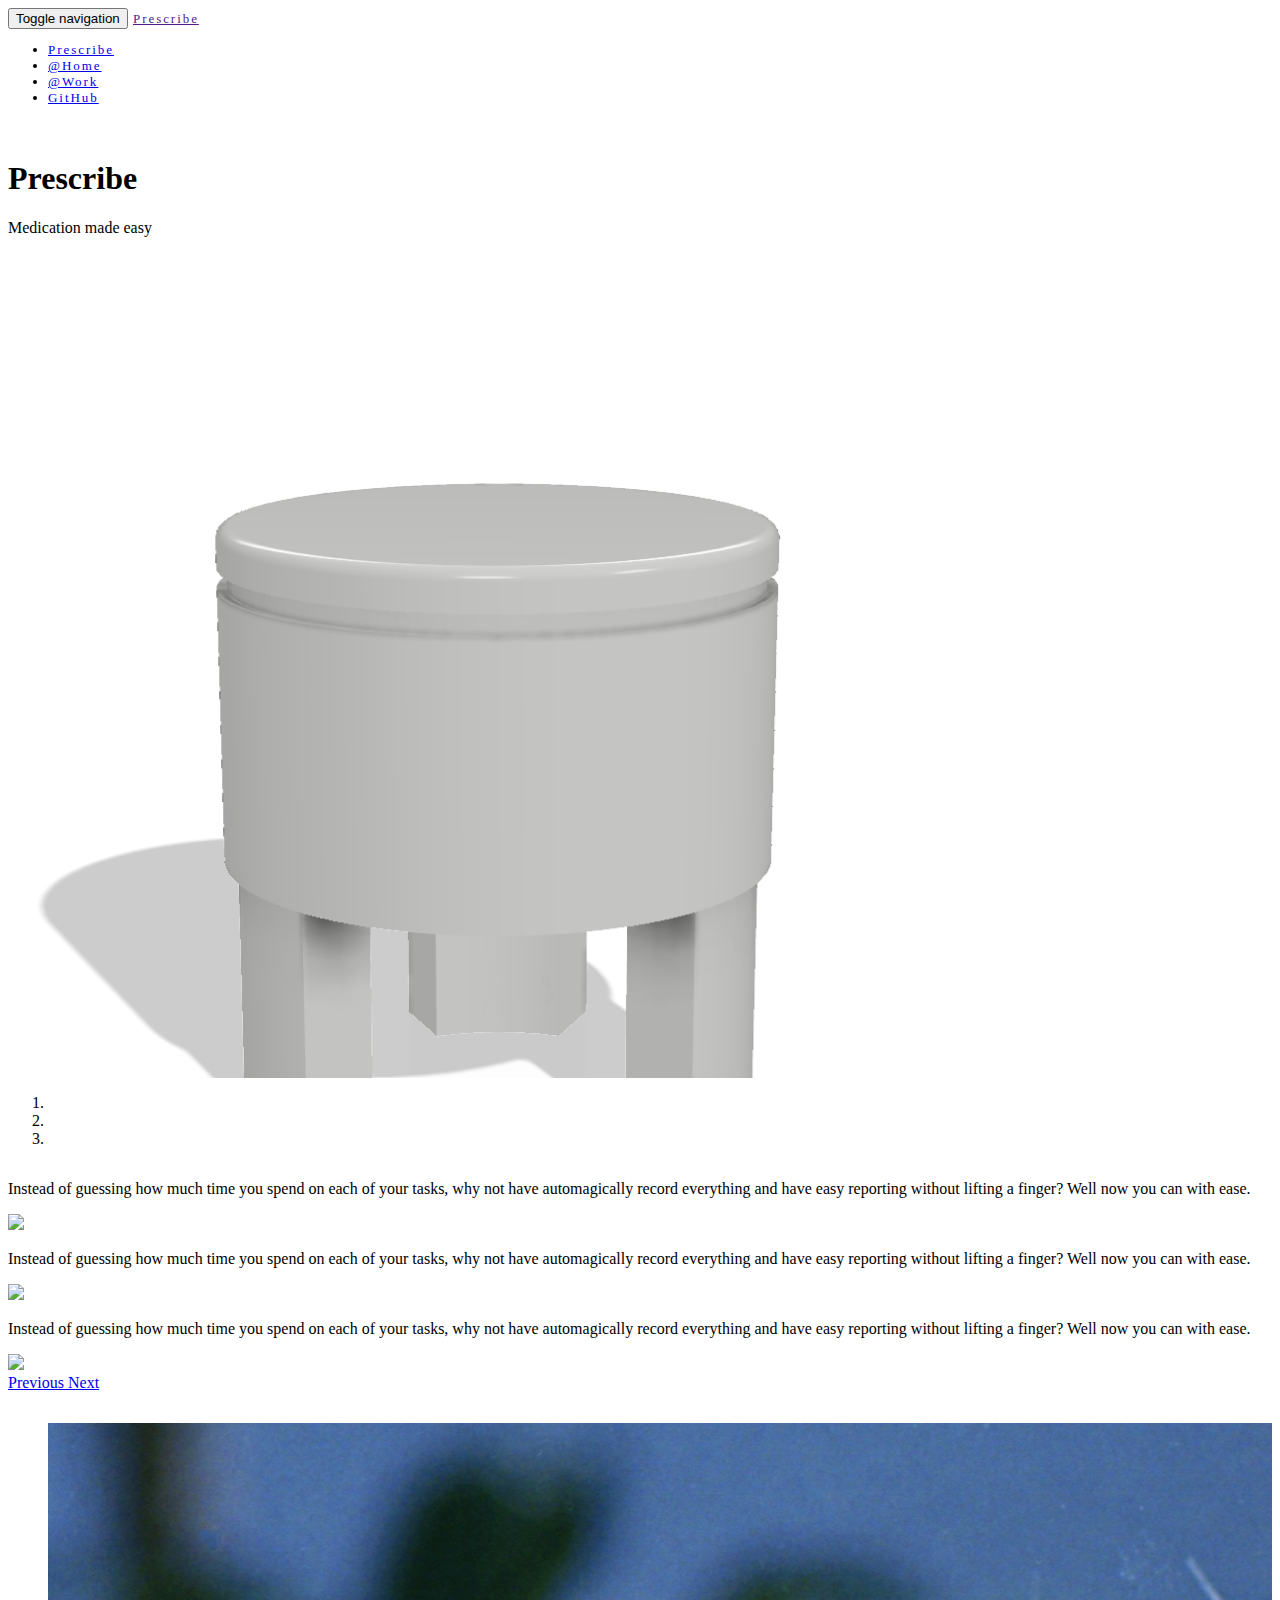
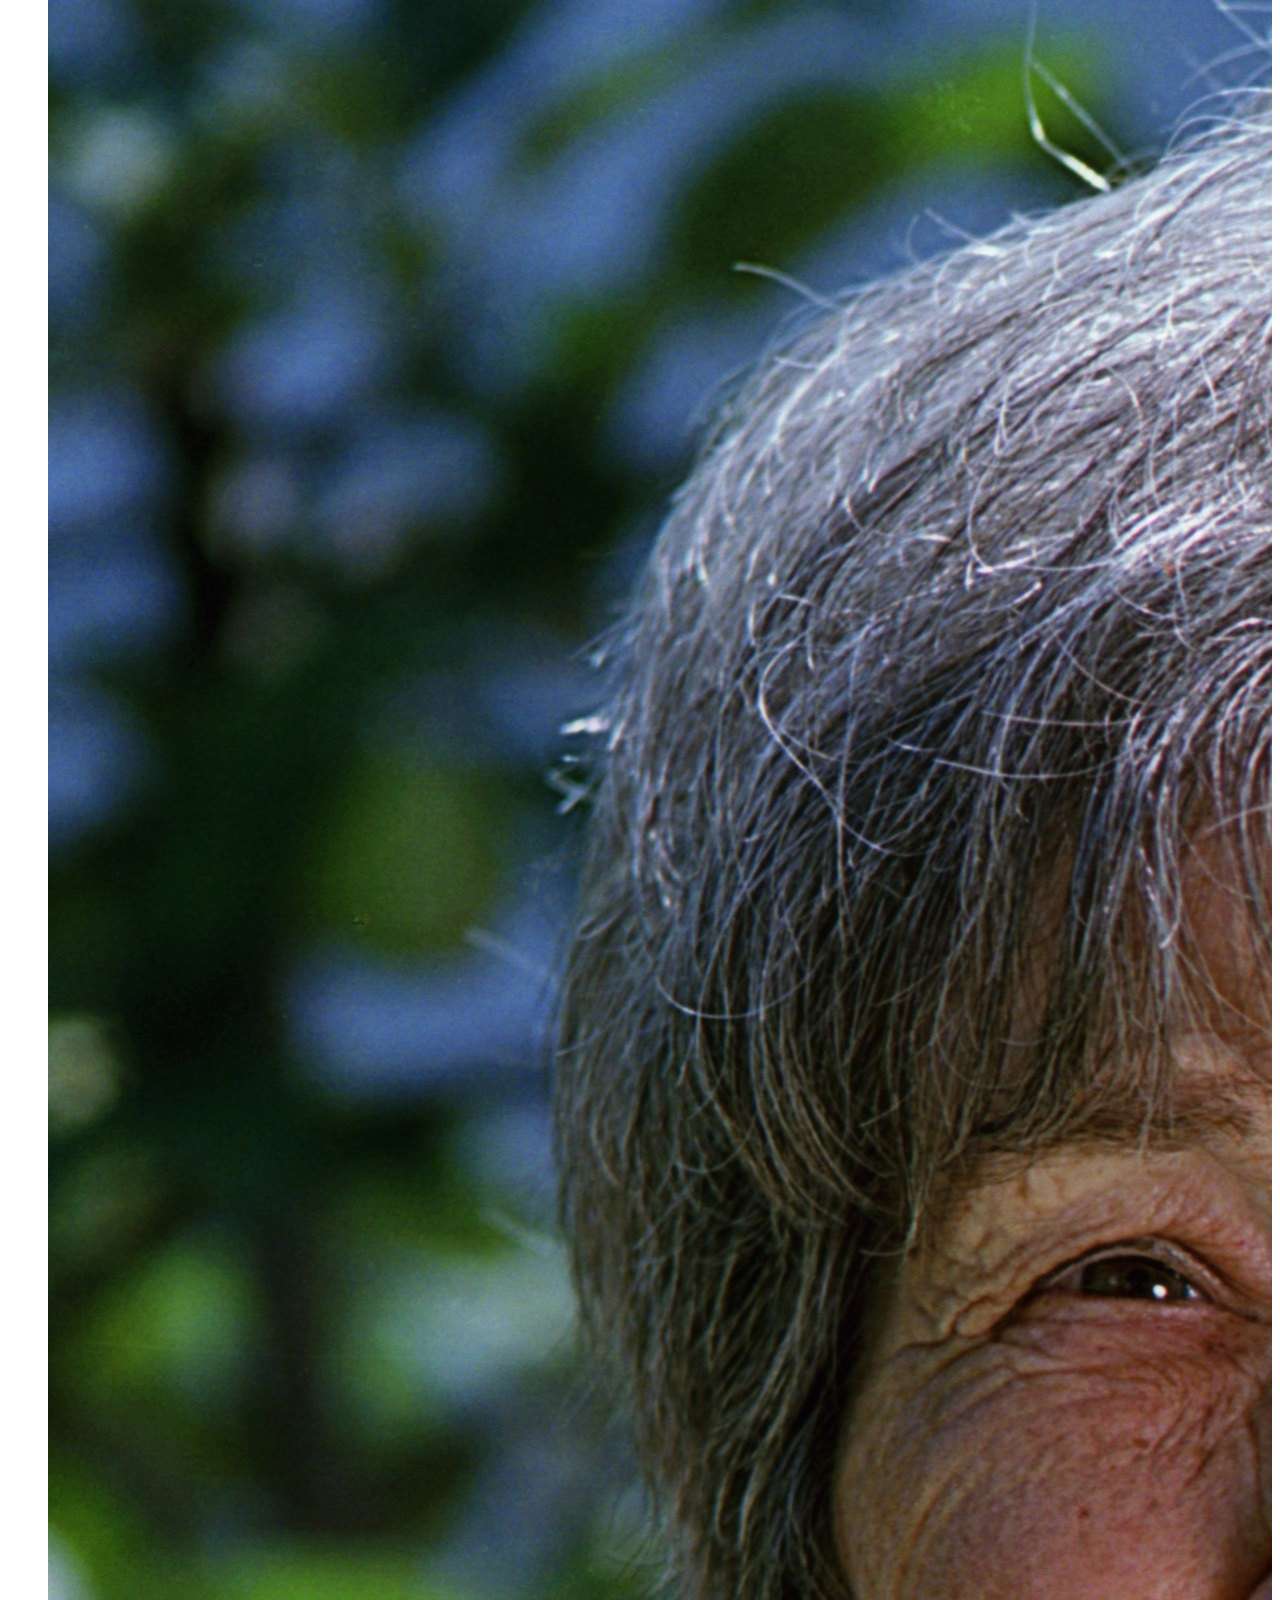
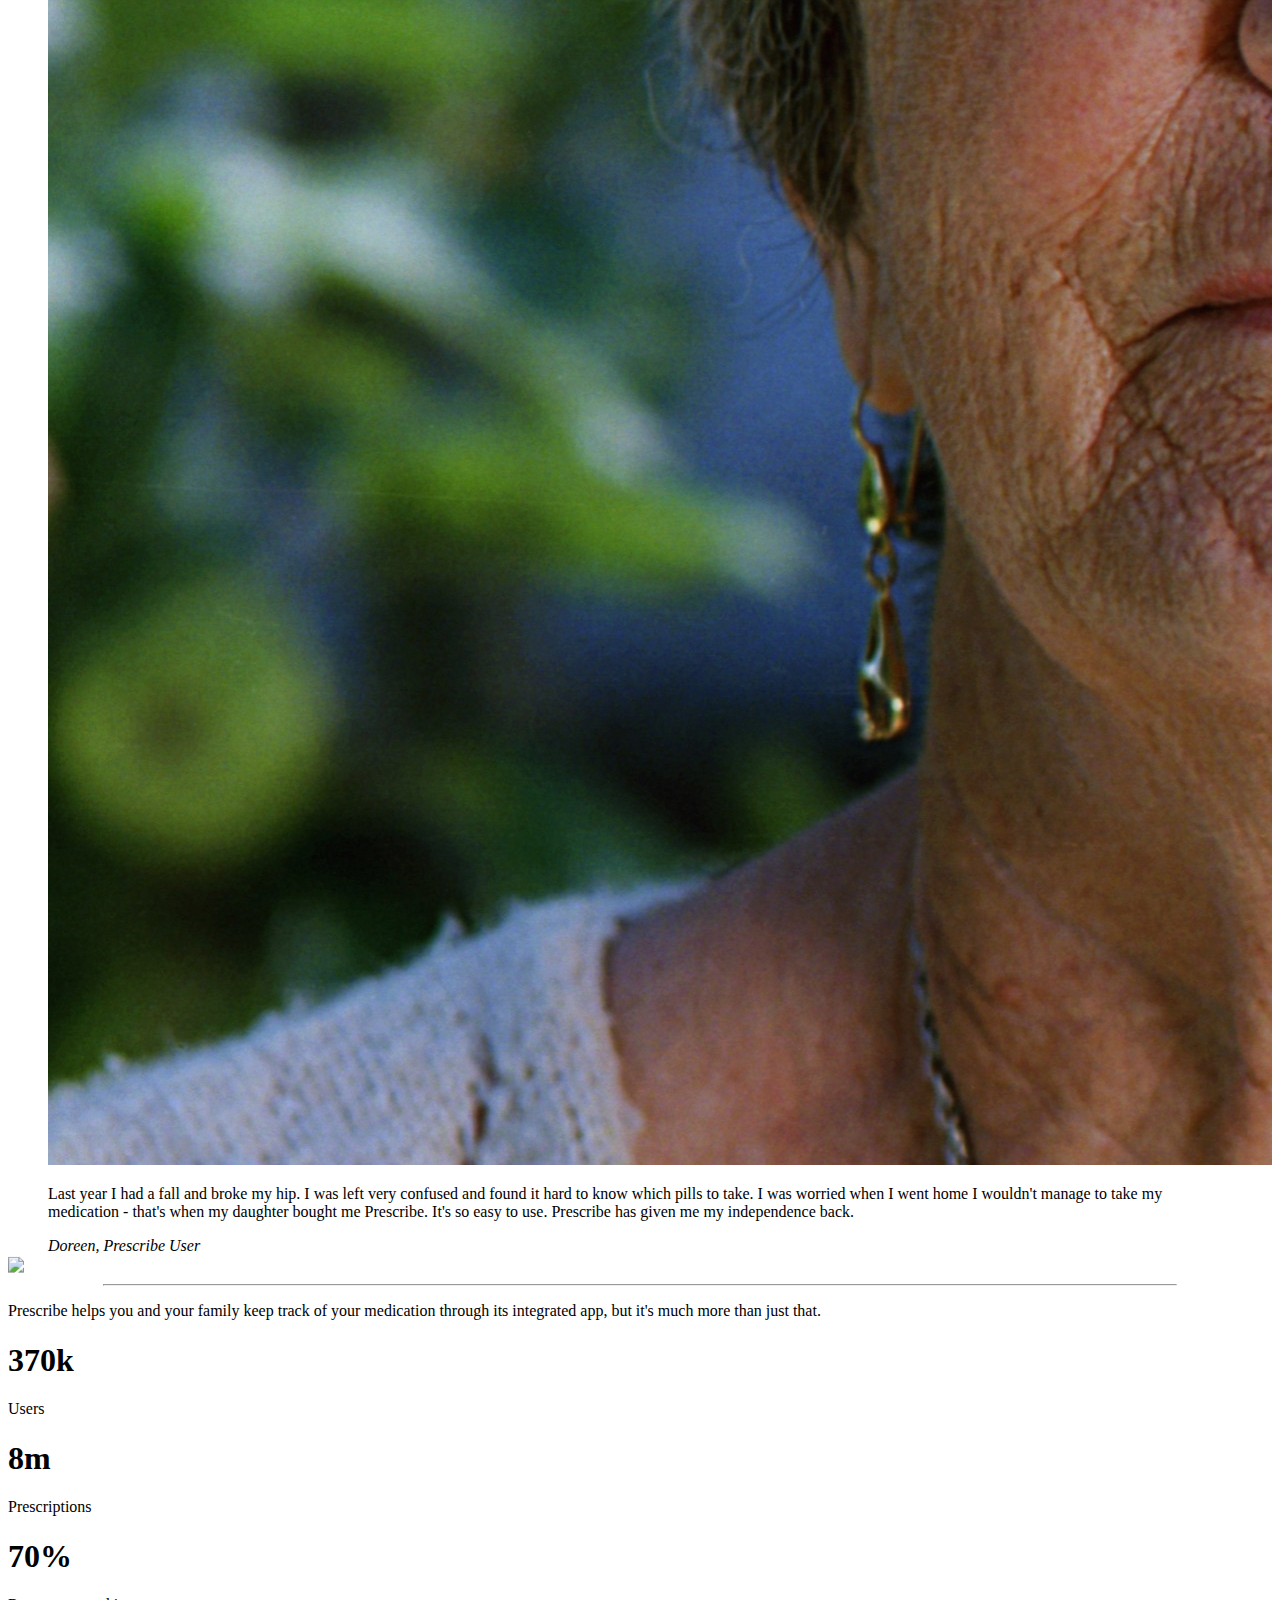
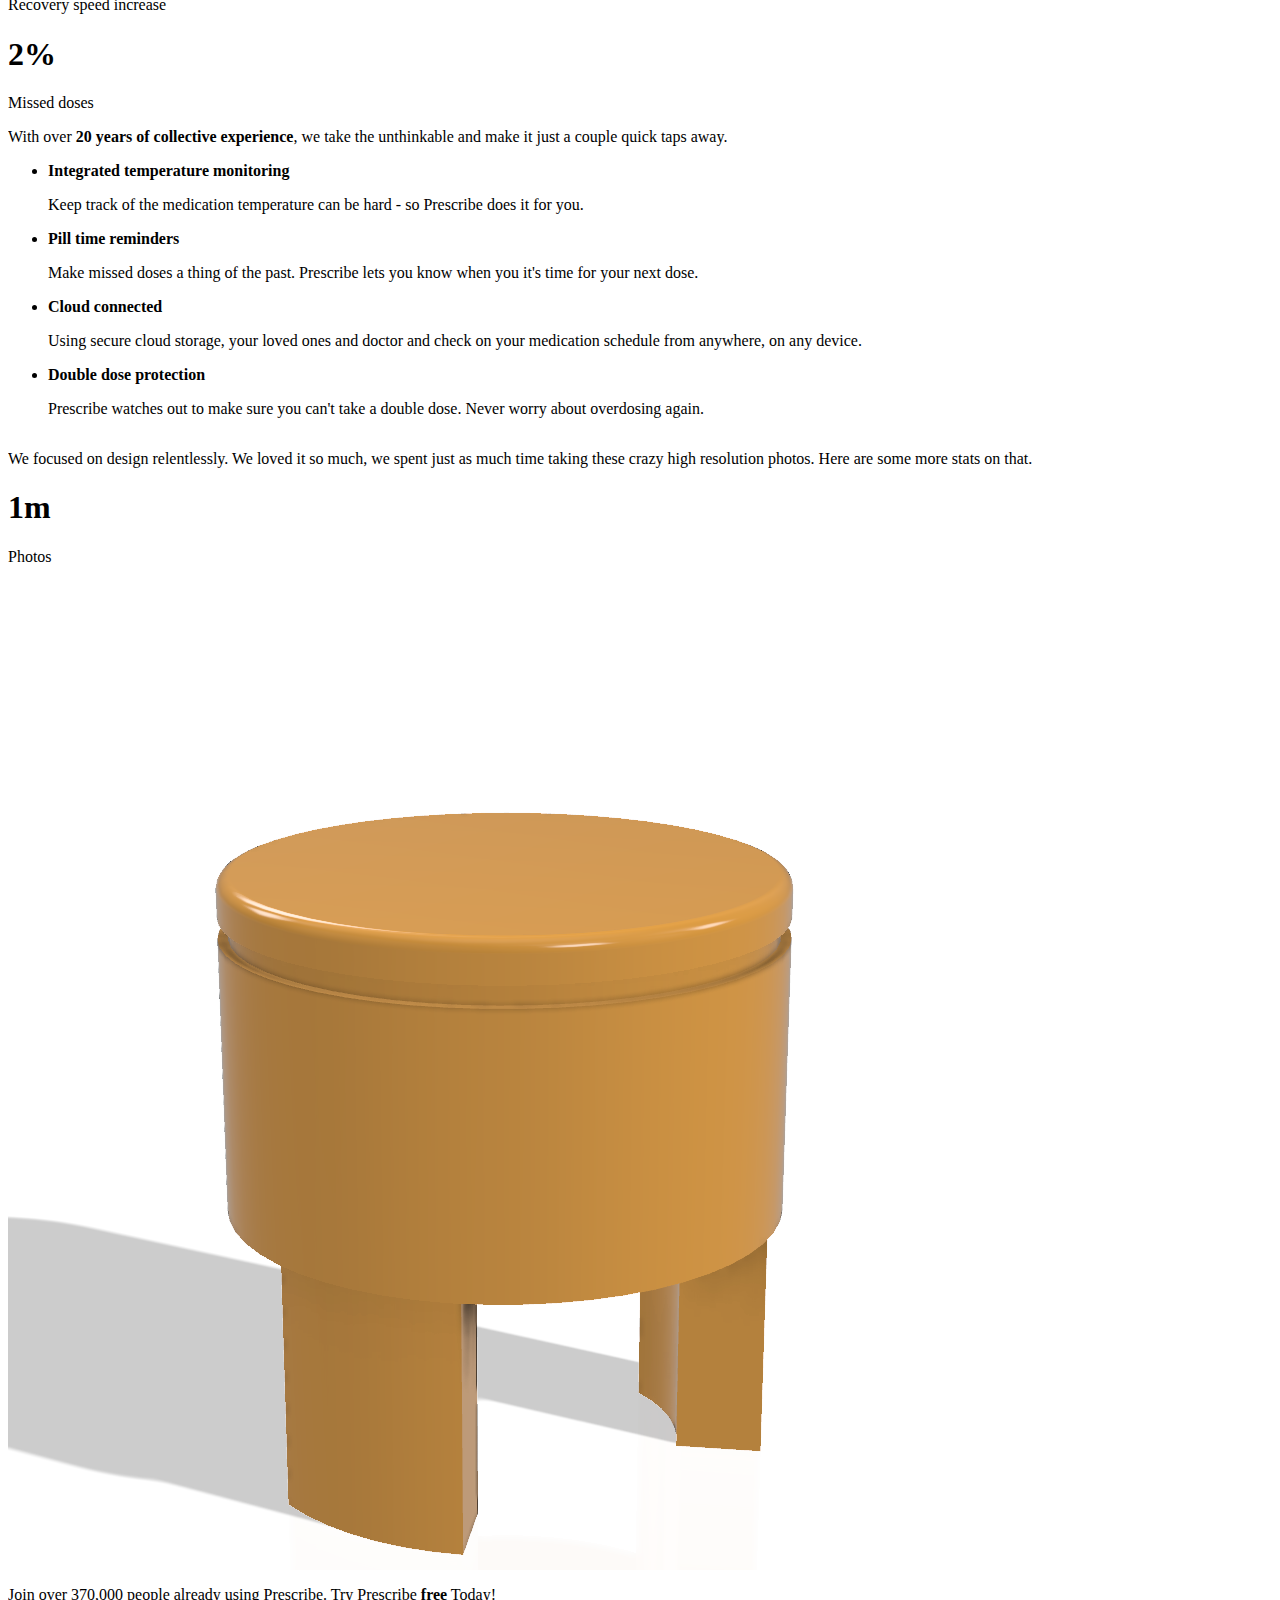
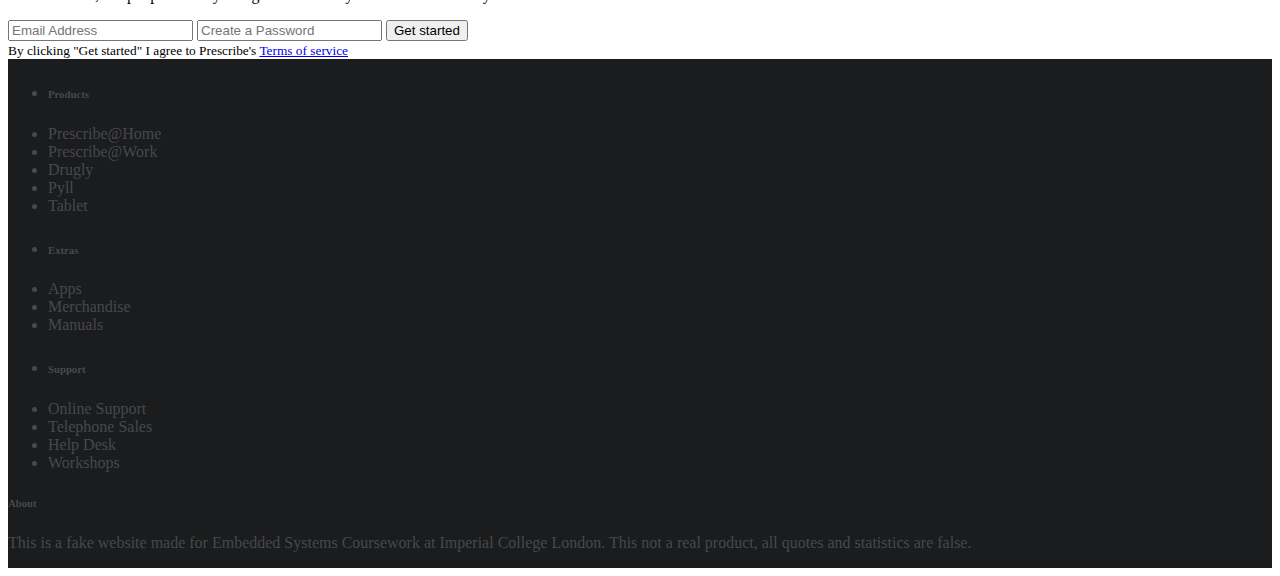
==== prescribe_website/docs/index.html @ 949a7136 "Added CAD images" ====
<!DOCTYPE html>
<html lang="en">
  <head>
    <meta charset="utf-8">
    <meta http-equiv="X-UA-Compatible" content="IE=edge">
    <meta name="viewport" content="width=device-width, initial-scale=1">
    <meta name="description" content="">
    <meta name="keywords" content="">
    <meta name="author" content="">

    <title>
      
        Minimal &middot; 
      
    </title>

    
      <link href="http://fonts.googleapis.com/css?family=Roboto:100,300,400,700" rel="stylesheet">
      <link href="assets/css/toolkit-minimal.css" rel="stylesheet">
      <link href="assets/css/application-minimal.css" rel="stylesheet">
    

    

    <style>
      /* note: this is a hack for ios iframe for bootstrap themes shopify page */
      /* this chunk of css is not part of the toolkit :) */
      /* …curses ios, etc… */
      @media (max-width: 768px) and (-webkit-min-device-pixel-ratio: 2) {
        body {
          width: 1px;
          min-width: 100%;
          *width: 100%;
        }
        #stage {
          height: 1px;
          overflow: auto;
          min-height: 100vh;
          -webkit-overflow-scrolling: touch;
        }
      }
    </style>
  </head>


<body>
  



<nav class="navbar navbar-default navbar-static-top navbar-padded text-uppercase app-navbar">
  <div class="container">
    <div class="navbar-header">
      <button type="button" class="navbar-toggle collapsed p-x-0" data-toggle="collapse" data-target="#navbar-collapse">
        <span class="sr-only">Toggle navigation</span>
        <span class="icon-bar"></span>
        <span class="icon-bar"></span>
        <span class="icon-bar"></span>
      </button>
      <a class="navbar-brand" href="">
        <span>Prescribe</span>
      </a>
    </div>
    <div class="navbar-collapse collapse" id="navbar-collapse">
      <ul class="nav navbar-nav navbar-right">
        <li >
          <a href="index.html">Prescribe</a>
        </li>
        <li >
          <a href="home/index.html">@Home</a>
        </li>
        <li >
          <a href="work/index.html">@Work</a>
        </li>
        <li >
          <a href="https://github.com/timkchan/practiceReminder">GitHub</a>
        </li>
      </ul>
    </div><!--/.nav-collapse -->
  </div>
</nav>

  
<div class="block app-block-intro">
  <div class="container text-center">
    <h1 class="block-title m-b-sm text-uppercase app-myphone-brand">Prescribe</h1>
    <p class="lead m-b-lg p-b-md">Medication made easy</p>
    <img src="assets/img/prescribe_white.png">
  </div>
</div>
  
<div class="block block-bordered-lg p-l-0 p-t-0 p-r-0">
  <div id="carousel-example-generic-2" class="carousel carousel-light slide" data-ride="carousel">
    <ol class="carousel-indicators">
      <li data-target="#carousel-example-generic-2" data-slide-to="0" class="active"></li>
      <li data-target="#carousel-example-generic-2" data-slide-to="1"></li>
      <li data-target="#carousel-example-generic-2" data-slide-to="2"></li>
    </ol>
    <div class="carousel-inner" role="listbox">
      <div class="item active">
        <div class="block">
          <div class="container">
            <div class="row">
              <div class="col-sm-8 col-sm-offset-2">
                <p class="lead m-x-auto text-center">
                  Instead of guessing how much time you spend on each of your tasks, why not have automagically record everything and have easy reporting without lifting a finger? <span class="hidden-xs">Well now you can with ease.</span>
                </p>
              </div>
            </div>
            <img class="img-responsive m-t-lg app-block-game-img" src="assets/img/iphone-flat-sized.jpg">
          </div>
        </div>
      </div>
      <div class="item">
        <div class="block">
          <div class="container">
            <div class="row">
              <div class="col-sm-8 col-sm-offset-2">
                <p class="lead m-x-auto text-center">
                  Instead of guessing how much time you spend on each of your tasks, why not have automagically record everything and have easy reporting without lifting a finger? <span class="hidden-xs">Well now you can with ease.</span>
                </p>
              </div>
            </div>
            <img class="img-responsive m-t-lg app-block-game-img" src="assets/img/iphone-flat-sized.jpg">
          </div>
        </div>
      </div>
      <div class="item">
        <div class="block">
          <div class="container">
            <div class="row">
              <div class="col-sm-8 col-sm-offset-2">
                <p class="lead m-x-auto text-center">
                  Instead of guessing how much time you spend on each of your tasks, why not have automagically record everything and have easy reporting without lifting a finger? <span class="hidden-xs">Well now you can with ease.</span>
                </p>
              </div>
            </div>
            <img class="img-responsive m-t-lg app-block-game-img" src="assets/img/iphone-flat-sized.jpg">
          </div>
        </div>
      </div>
    </div>
    <a class="left carousel-control" href="#carousel-example-generic-2" role="button" data-slide="prev">
      <span class="icon icon-chevron-thin-left" aria-hidden="true"></span>
      <span class="sr-only">Previous</span>
    </a>
    <a class="right carousel-control" href="#carousel-example-generic-2" role="button" data-slide="next">
      <span class="icon icon-chevron-thin-right" aria-hidden="true"></span>
      <span class="sr-only">Next</span>
    </a>
  </div>
</div>  

<div class="block block-bordered-lg">
  <div class="container text-center app-translate-15" data-transition="entrance">
    <blockquote class="pull-quote">
      <img class="img-circle" src="assets/img/granny.jpg">
      <p>
        Last year I had a fall and broke my hip. I was left very confused and found it hard to know which pills to take. I was worried when I went home I wouldn't manage to take my medication - that's when my daughter bought me Prescribe. It's so easy to use. Prescribe has given me my independence back. 
      </p>
      <cite>Doreen, Prescribe User</cite>
    </blockquote>
  </div>
</div>

<div class="block block-bordered-lg p-b-0 app-block-stats">
  <div class="container">
    <div class="row">
      <div class="col-md-7 col-sm-6">
        <img
          src="assets/img/phone_graph_nexus4_angle1.png"
          class="app-translate-5"
          data-transition="entrance">
        <hr class="m-t-0 m-b-lg m-x-auto visible-xs">
      </div>
      <div class="col-md-5 col-sm-6 text-xs-center text-sm-left">
        <p class="lead">
          Prescribe helps you and your family keep track of your medication through its integrated app, but it's much more than just that.
          
        </p>
        <div class="row m-y-md">
          <div class="col-xs-6">
            <div class="statcard">
              <h1 class="statcard-number block-title">370k</h1>
              <span class="statcard-desc">Users</span>
            </div>
          </div>
          <div class="col-xs-6">
            <div class="statcard">
              <h1 class="statcard-number block-title">8m</h1>
              <span class="statcard-desc">Prescriptions</span>
            </div>
          </div>
        </div>
        <div class="row hidden-sm">
          <div class="col-xs-6 m-b-lg">
            <div class="statcard">
              <h1 class="statcard-number block-title">70%</h1>
              <span class="statcard-desc">Recovery speed increase</span>
            </div>
          </div>
          <div class="col-xs-6 m-b-lg">
            <div class="statcard">
              <h1 class="statcard-number block-title">2%</h1>
              <span class="statcard-desc">Missed doses</span>
            </div>
          </div>
        </div>
      </div>
    </div>
  </div>
</div>

<div class="block block-bordered-lg">
  <div class="container">
    <div class="row">
    <div class="col-sm-8 col-sm-offset-2 text-center m-b-lg">
      <p class="lead m-x-auto">With over <strong>20 years of collective experience</strong>, we take the unthinkable and make it just a couple quick taps away.</p>
    </div>
    </div>
    <div class="row">
      <div class="col-sm-6">
        <ul class="featured-list">
          <li class="m-b-lg">
            <div class="featured-list-icon text-primary">
              <span class="icon icon-thermometer"></span>
            </div>
            <p class="featured-list-icon-text m-b-0"><strong>Integrated temperature monitoring</strong></p>
            <p class="featured-list-icon-text">
              Keep track of the medication temperature can be hard - so Prescribe does it for you.
            </p>
          </li>

          <li class="m-b-lg">
            <div class="featured-list-icon text-primary">
              <span class="icon icon-hour-glass"></span>
            </div>
            <p class="featured-list-icon-text m-b-0"><strong>Pill time reminders</strong></p>
            <p class="featured-list-icon-text">
              Make missed doses a thing of the past. Prescribe lets you know when you it's time for your next dose.
            </p>
          </li>

        </ul>
      </div>
      <div class="col-sm-6">
        <ul class="featured-list">

          <li class="m-b-lg">
            <div class="featured-list-icon text-primary">
              <span class="icon icon-cloud"></span>
            </div>
            <p class="featured-list-icon-text m-b-0"><strong>Cloud connected</strong></p>
            <p class="featured-list-icon-text">
              Using secure cloud storage, your loved ones and doctor and check on your medication schedule from anywhere, on any device.
            </p>
          </li>

          <li class="m-b-lg">
            <div class="featured-list-icon text-primary">
              <span class="icon icon-shield"></span>
            </div>
            <p class="featured-list-icon-text m-b-0"><strong>Double dose protection</strong></p>
            <p class="featured-list-icon-text">
              Prescribe watches out to make sure you can't take a double dose. Never worry about overdosing again.
            </p>
          </li>
        </ul>
      </div>
    </div>
  </div>
</div>

<div class="block block-bordered-lg block-overflow-hidden p-b-0 app-block-design">
  <div class="container">
    <div class="row pos-r">
      <div class="col-sm-7 text-xs-center text-sm-left">
        <p class="lead">
          We focused on design relentlessly. We loved it so much, we spent just as much time taking these crazy high resolution photos. Here are some more stats on that.
        </p>
        <div class="row">
          <div class="col-xs-4">
            <div class="statcard">
              <h1 class="statcard-number block-title">1m</h1>
              <span class="statcard-desc">Photos</span>
            </div>
          </div>
          <div class="col-xs-4">
            <div class="statcard">
              <h1 class="statcard-number block-title">2k</h1>
              <span class="statcard-desc">gigs</span>
            </div>
          </div>
          <div class="col-xs-4">
            <div class="statcard">
              <h1 class="statcard-number block-title">7</h1>
              <span class="statcard-desc">Friends</span>
            </div>
          </div>
        </div>
      </div>
    </div>
  </div>
  <div class="text-right app-block-design-img">
    <img src="assets/img/prescribe_orange.png" class="app-translate-50" data-transition="entrance">
  </div>
</div>

<div class="block block-bordered-lg text-center">
  <div class="container-fluid">
    <p class="lead m-b-md">
      Join over 370,000 people already using Prescribe. Try Prescribe <strong>free</strong> Today!
    </p>
    <form class="form-inline">
      <input class="form-control m-b" placeholder="Email Address">
      <input class="form-control m-b" type="password" placeholder="Create a Password">
      <button class="btn btn-primary m-b">Get started</button>
    </form>
    <small class="text-muted">
      By clicking "Get started" I agree to Prescribe's
      <a href="#">Terms of service</a>
    </small>
  </div>
</div>

<div class="block app-block-footer">
  <div class="container">
    <div class="row">
      <div class="col-sm-2 m-b">
        <ul class="list-unstyled list-spaced">
          <li><h6 class="text-uppercase">Products</h6></li>
          <li>Prescribe@Home</li>
          <li>Prescribe@Work</li>
          <li>Drugly</li>
          <li>Pyll</li>
          <li>Tablet</li>
        </ul>
      </div>
      <div class="col-sm-2 m-b">
        <ul class="list-unstyled list-spaced">
          <li><h6 class="text-uppercase">Extras</h6></li>
          <li>Apps</li>
          <li>Merchandise</li>
          <li>Manuals</li>
        </ul>
      </div>
      <div class="col-sm-2 m-b">
        <ul class="list-unstyled list-spaced">
          <li><h6 class="text-uppercase">Support</h6></li>
          <li>Online Support</li>
          <li>Telephone Sales</li>
          <li>Help Desk</li>
          <li>Workshops</li>
        </ul>
      </div>
       <div class="col-sm-6">
        <h6 class="text-uppercase">About</h6>
        <p>This is a fake website made for Embedded Systems Coursework at Imperial College London. This not a real product, all quotes and statistics are false.</p>
      </div>
    </div>
  </div>
</div>


    <script src="assets/js/jquery.min.js"></script>
    <script src="assets/js/toolkit.js"></script>
    <script src="assets/js/application.js"></script>
  </body>
</html>
---- prescribe_website/docs/assets/css/application-minimal.css ----
/*
 * Minimal Application level overrides
 * (things that dont make sense in a toolkit :)
 * copyright @colossal 2015
 */

.block {
 overflow: hidden;
}


/* navbar */
.app-navbar {
  font-size: 13px;
  letter-spacing: .15em;
}
.app-navbar .navbar-brand {
  font-size: 13px;
}


/* intro block */
.app-block-intro {
  padding-top: 20px;
}
.app-block-intro img {
  width: 80%;
  margin-bottom: -15%;
}

/* block img */
.app-block-game img,
.app-block-stats img {
  width: 100%;
}
@media (max-width: 480px) {
  .app-block-game-img {
    transform: scale(1.5) !important;
  }
}

/* stats hr */
.app-block-stats hr {
  width: calc(80% + 60px);
}

/* design block */
.app-block-design > .container > .row {
  z-index: 2;
}

.app-block-design-img {
  margin-top: -60px;
  margin-left: -450px;
  float: left;
  width: 100%;
}

@media (min-width: 768px) {
  .app-block-design-img {
    margin-top: -220px;
    margin-left: 0;
  }
}

/* footer block */
.app-block-footer {
  background-color: rgb(27, 28, 29);
  color: #444;
  color: rgba(116, 119, 123, .5);
}


/* transforms */
.app-translate-15 {
  -webkit-transform: translateY(15px);
      -ms-transform: translateY(15px);
          transform: translateY(15px);
}
.app-translate-50 {
  -webkit-transform: translateY(50px);
      -ms-transform: translateY(50px);
          transform: translateY(50px);
}
.app-translate-5 {
  -webkit-transform: translateY(5%);
      -ms-transform: translateY(5%);
          transform: translateY(5%);
}
.app-translate-10 {
  -webkit-transform: translateY(10%);
      -ms-transform: translateY(10%);
          transform: translateY(10%);
}


/* brand */

@media (max-width: 400px) {
  .app-myphone-brand {
    font-size: 46px !important;
  }
}
@media (max-width: 350px) {
  .app-myphone-brand {
    font-size: 42px !important;
  }
}
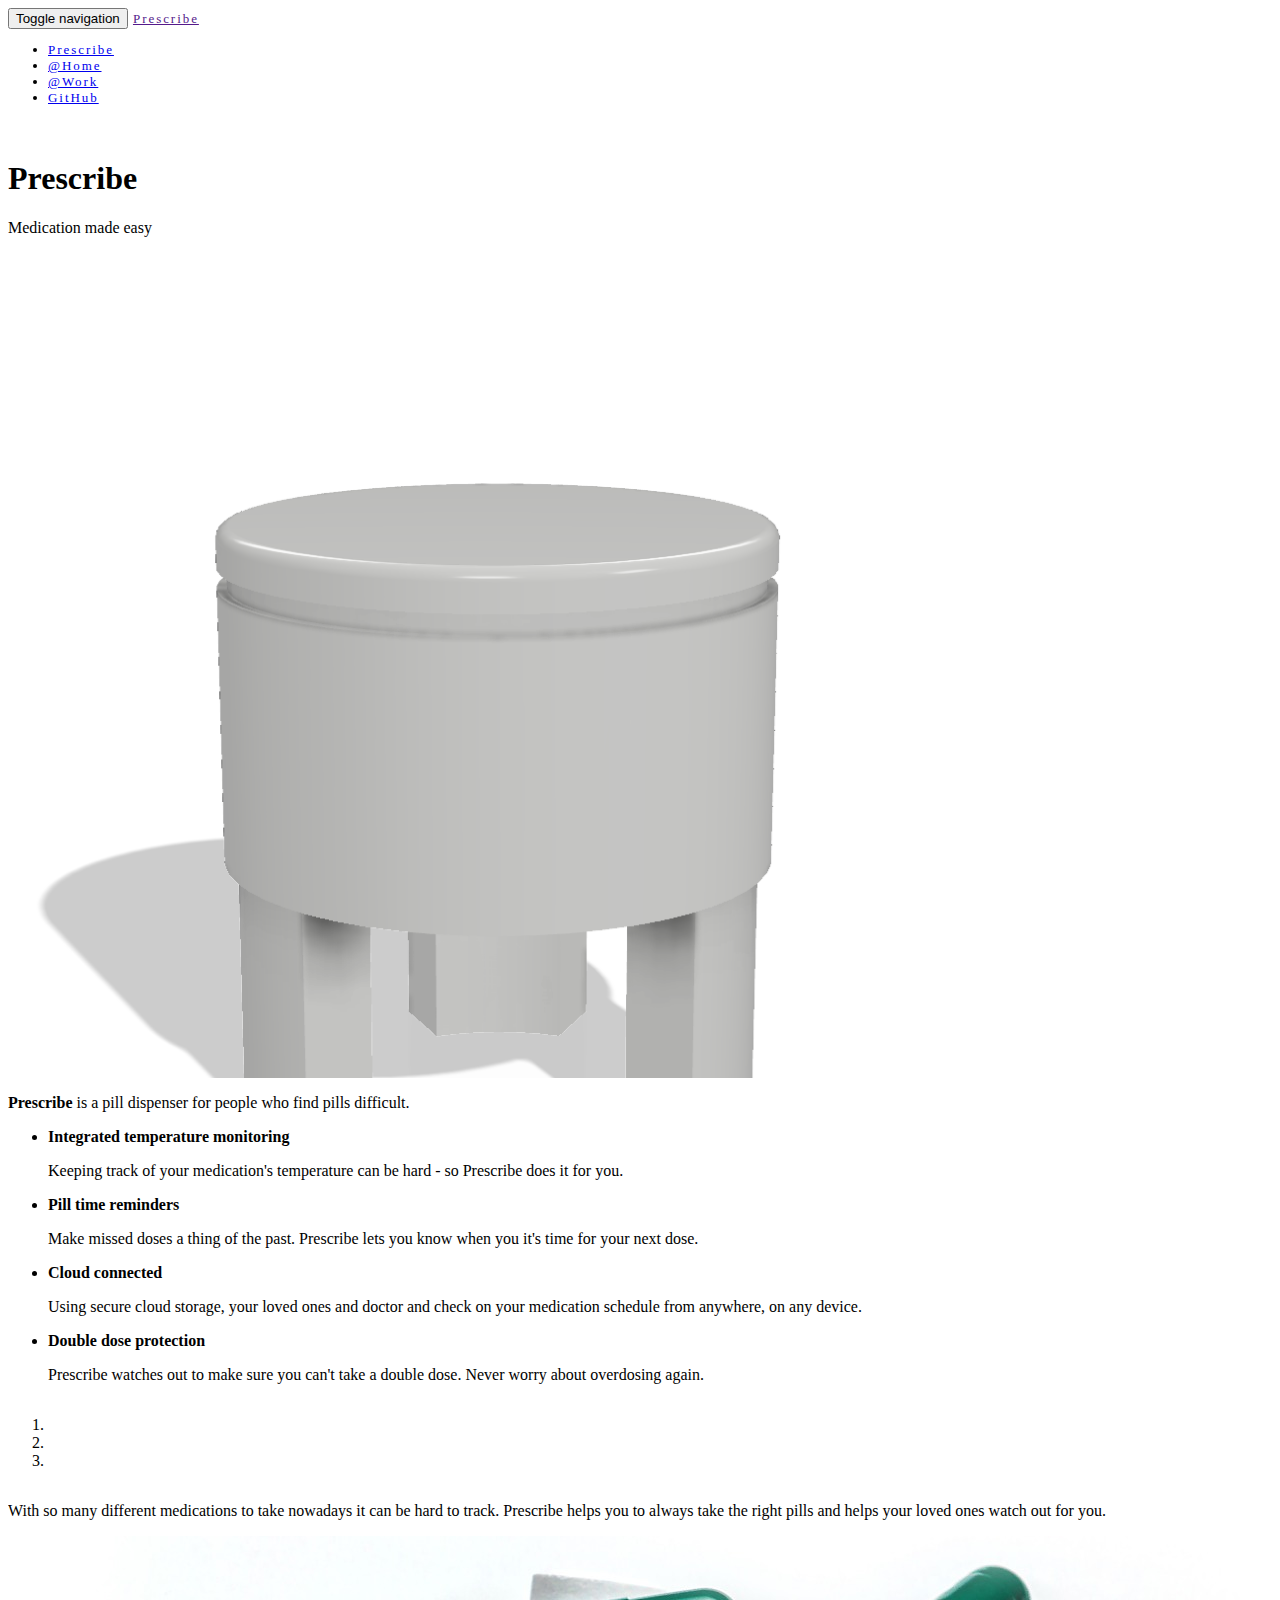
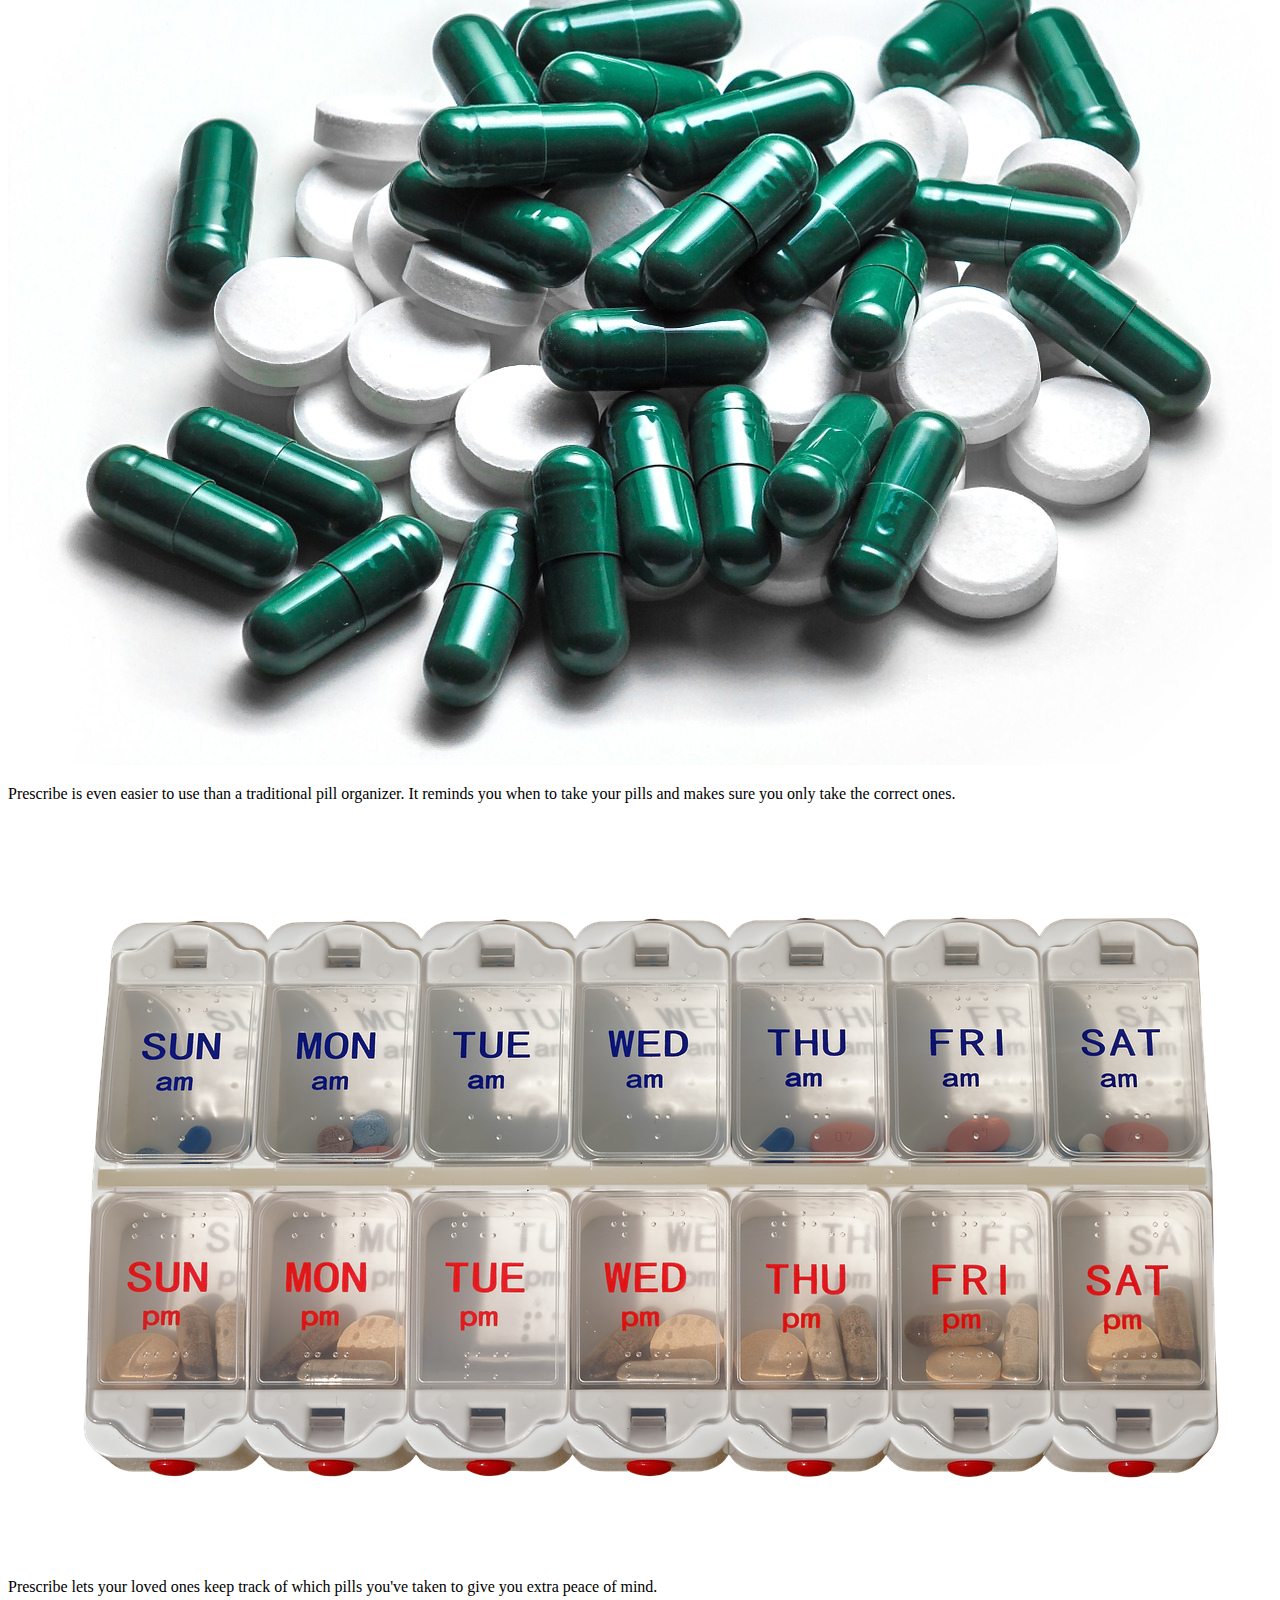
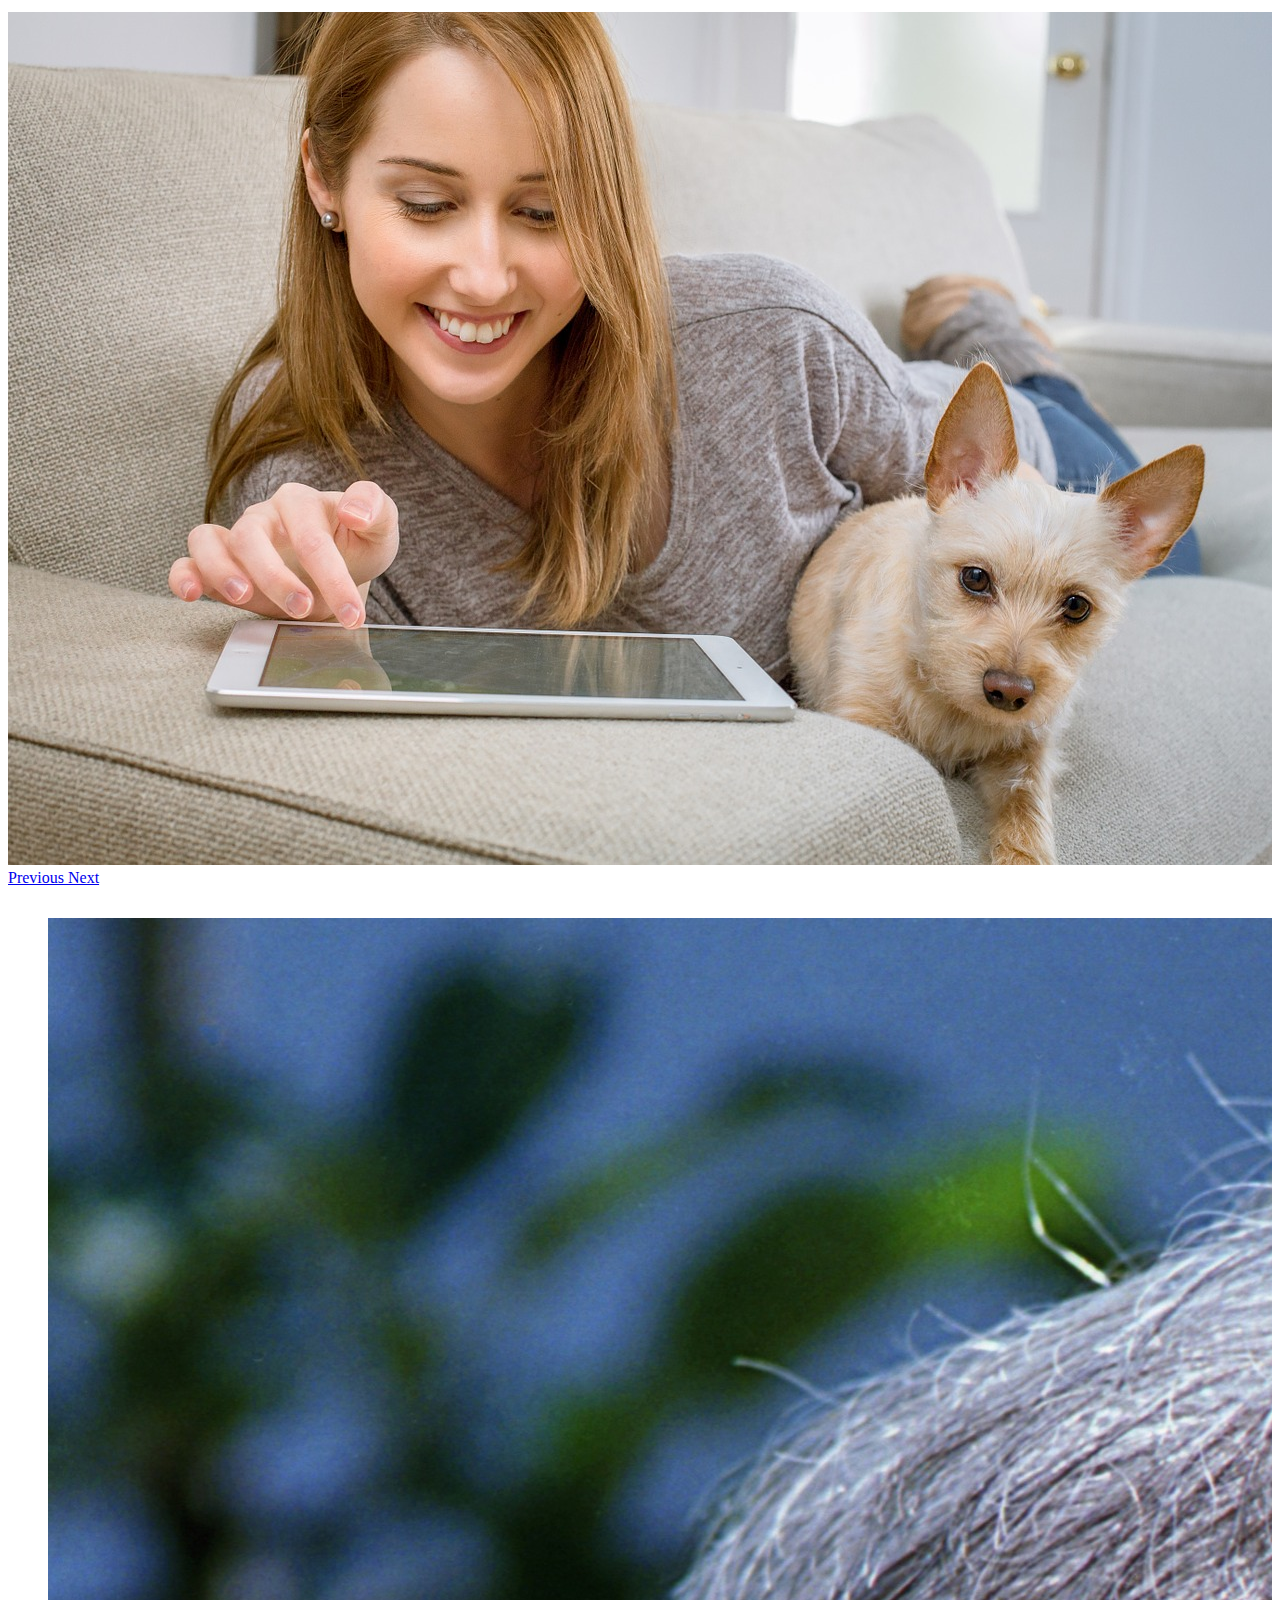
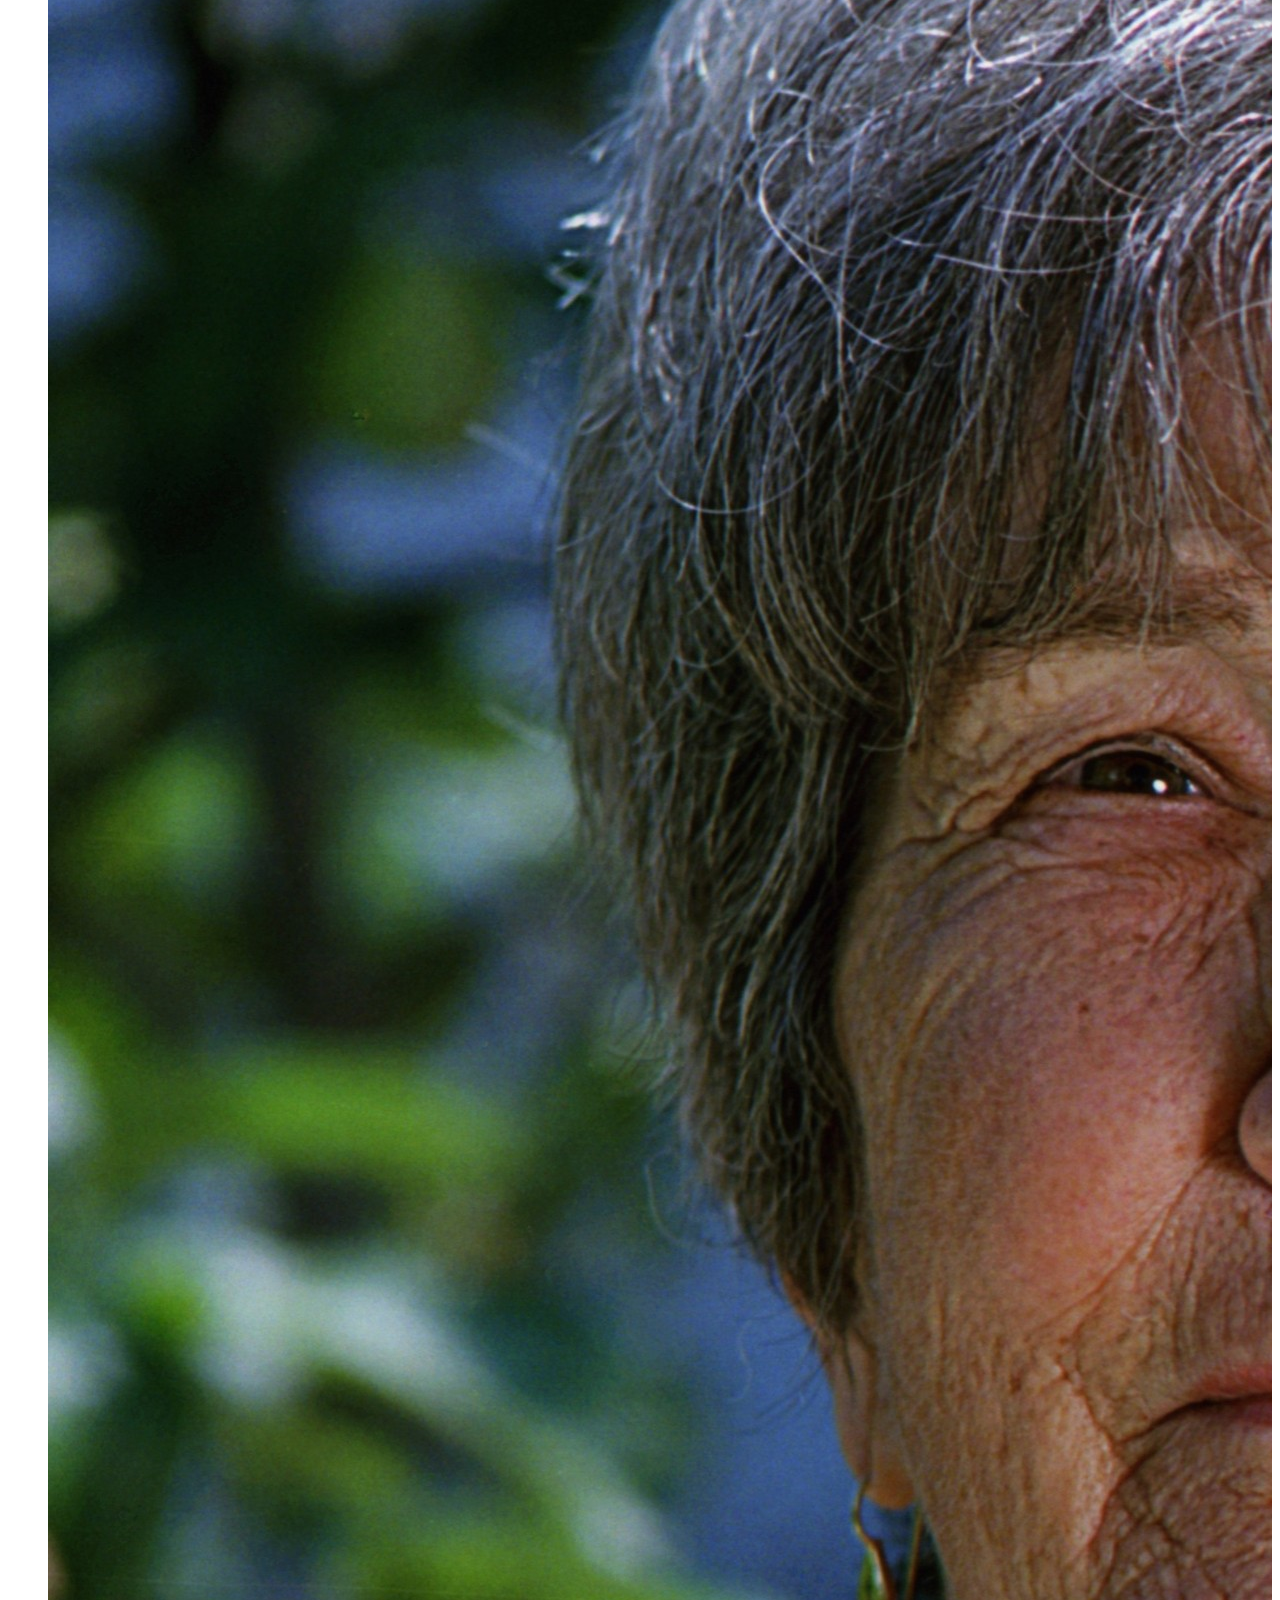
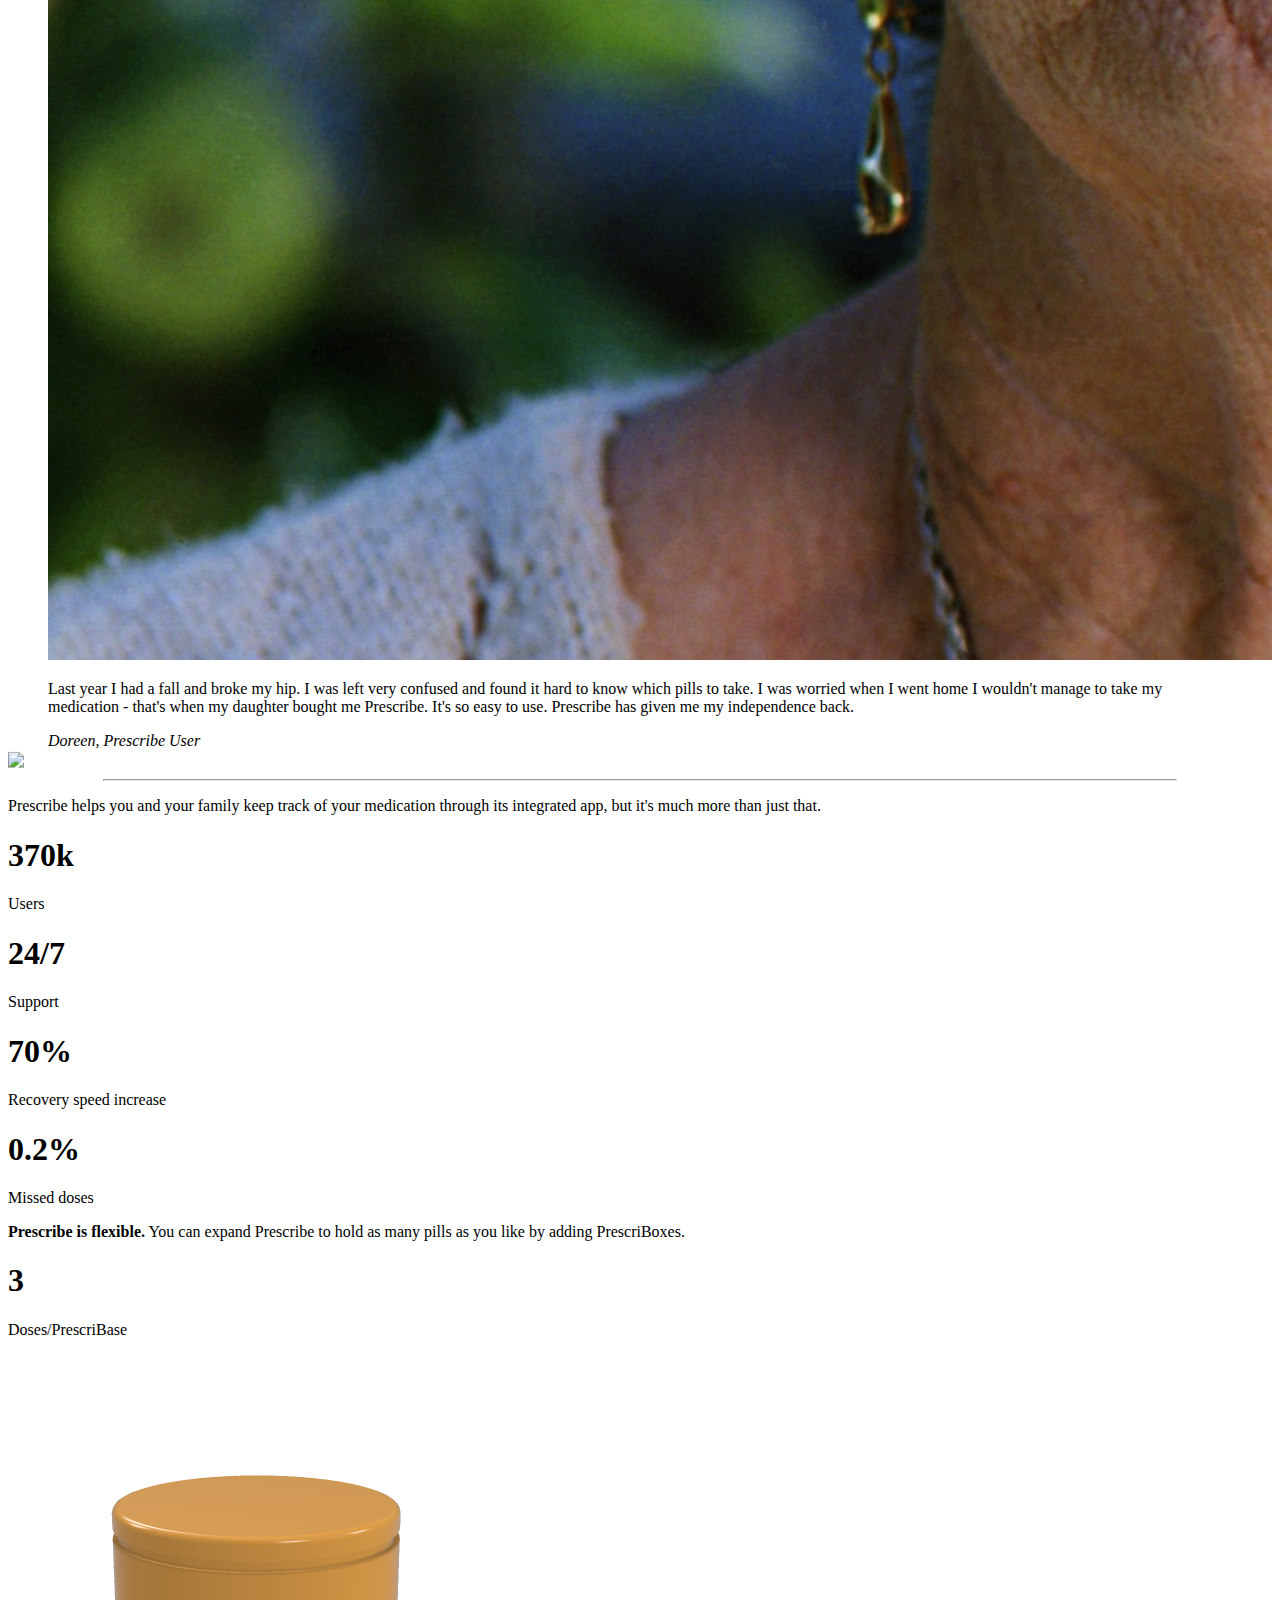
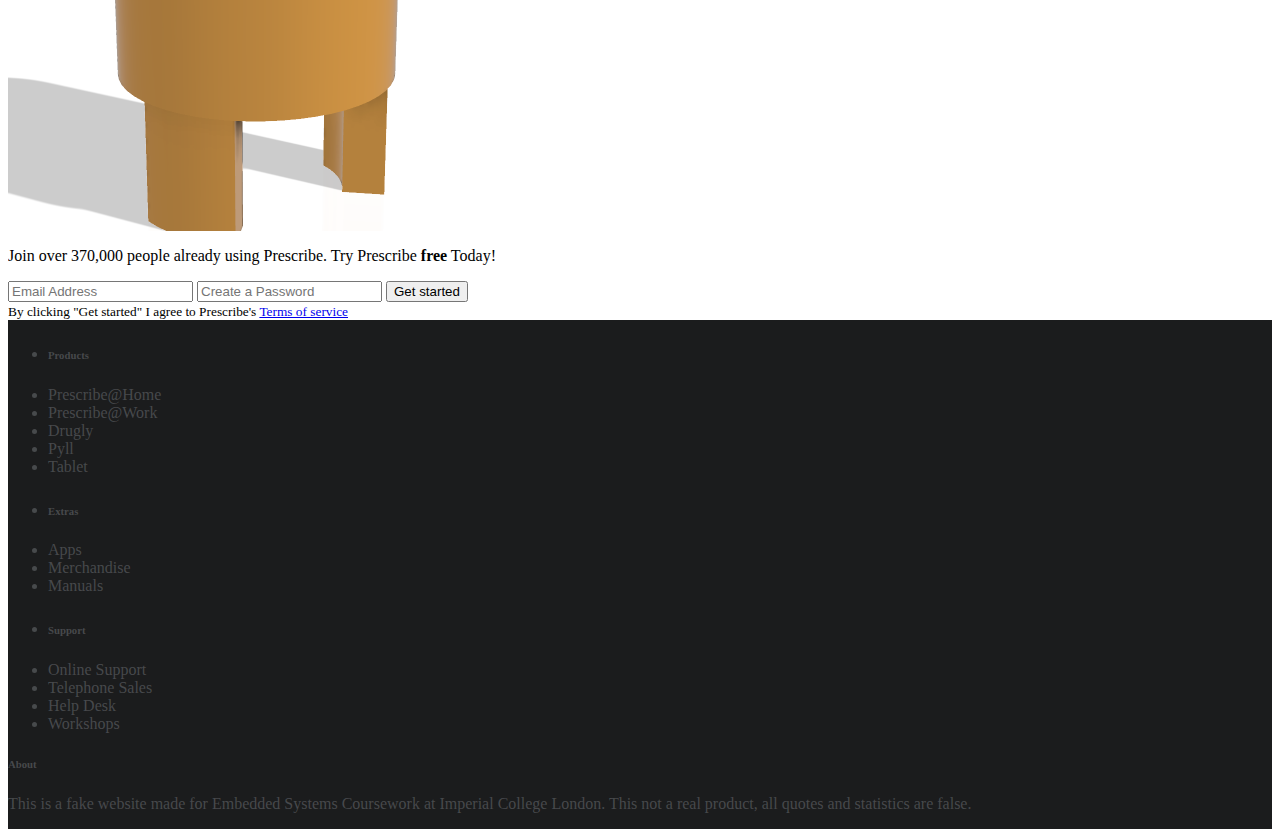
==== commit 731574f8: "Completed front webpage" ====
--- a/prescribe_website/docs/index.html
+++ b/prescribe_website/docs/index.html
@@ -92,6 +92,67 @@
   </div>
 </div>
   
+  
+<div class="block block-bordered-lg">
+  <div class="container">
+    <div class="row">
+    <div class="col-sm-8 col-sm-offset-2 text-center m-b-lg">
+      <p class="lead m-x-auto"><strong>Prescribe</strong> is a pill dispenser for people who find pills difficult.</p>
+    </div>
+    </div>
+    <div class="row">
+      <div class="col-sm-6">
+        <ul class="featured-list">
+          <li class="m-b-lg">
+            <div class="featured-list-icon text-primary">
+              <span class="icon icon-thermometer"></span>
+            </div>
+            <p class="featured-list-icon-text m-b-0"><strong>Integrated temperature monitoring</strong></p>
+            <p class="featured-list-icon-text">
+              Keeping track of your medication's temperature can be hard - so Prescribe does it for you.
+            </p>
+          </li>
+
+          <li class="m-b-lg">
+            <div class="featured-list-icon text-primary">
+              <span class="icon icon-hour-glass"></span>
+            </div>
+            <p class="featured-list-icon-text m-b-0"><strong>Pill time reminders</strong></p>
+            <p class="featured-list-icon-text">
+              Make missed doses a thing of the past. Prescribe lets you know when you it's time for your next dose.
+            </p>
+          </li>
+
+        </ul>
+      </div>
+      <div class="col-sm-6">
+        <ul class="featured-list">
+
+          <li class="m-b-lg">
+            <div class="featured-list-icon text-primary">
+              <span class="icon icon-cloud"></span>
+            </div>
+            <p class="featured-list-icon-text m-b-0"><strong>Cloud connected</strong></p>
+            <p class="featured-list-icon-text">
+              Using secure cloud storage, your loved ones and doctor and check on your medication schedule from anywhere, on any device.
+            </p>
+          </li>
+
+          <li class="m-b-lg">
+            <div class="featured-list-icon text-primary">
+              <span class="icon icon-shield"></span>
+            </div>
+            <p class="featured-list-icon-text m-b-0"><strong>Double dose protection</strong></p>
+            <p class="featured-list-icon-text">
+              Prescribe watches out to make sure you can't take a double dose. Never worry about overdosing again.
+            </p>
+          </li>
+        </ul>
+      </div>
+    </div>
+  </div>
+</div>
+  
 <div class="block block-bordered-lg p-l-0 p-t-0 p-r-0">
   <div id="carousel-example-generic-2" class="carousel carousel-light slide" data-ride="carousel">
     <ol class="carousel-indicators">
@@ -106,11 +167,11 @@
             <div class="row">
               <div class="col-sm-8 col-sm-offset-2">
                 <p class="lead m-x-auto text-center">
-                  Instead of guessing how much time you spend on each of your tasks, why not have automagically record everything and have easy reporting without lifting a finger? <span class="hidden-xs">Well now you can with ease.</span>
+                  With so many different medications to take nowadays it can be hard to track. Prescribe helps you to always take the right pills and helps your loved ones watch out for you.</span>
                 </p>
               </div>
             </div>
-            <img class="img-responsive m-t-lg app-block-game-img" src="assets/img/iphone-flat-sized.jpg">
+            <img class="img-responsive m-t-lg app-block-game-img" src="assets/img/mixed_pills.jpg">
           </div>
         </div>
       </div>
@@ -120,11 +181,11 @@
             <div class="row">
               <div class="col-sm-8 col-sm-offset-2">
                 <p class="lead m-x-auto text-center">
-                  Instead of guessing how much time you spend on each of your tasks, why not have automagically record everything and have easy reporting without lifting a finger? <span class="hidden-xs">Well now you can with ease.</span>
+                  Prescribe is even easier to use than a traditional pill organizer. It reminds you when to take your pills and makes sure you only take the correct ones.</span>
                 </p>
               </div>
             </div>
-            <img class="img-responsive m-t-lg app-block-game-img" src="assets/img/iphone-flat-sized.jpg">
+            <img class="img-responsive m-t-lg app-block-game-img" src="assets/img/pill_organizer.png">
           </div>
         </div>
       </div>
@@ -134,11 +195,11 @@
             <div class="row">
               <div class="col-sm-8 col-sm-offset-2">
                 <p class="lead m-x-auto text-center">
-                  Instead of guessing how much time you spend on each of your tasks, why not have automagically record everything and have easy reporting without lifting a finger? <span class="hidden-xs">Well now you can with ease.</span>
+                  Prescribe lets your loved ones keep track of which pills you've taken to give you extra peace of mind.</span>
                 </p>
               </div>
             </div>
-            <img class="img-responsive m-t-lg app-block-game-img" src="assets/img/iphone-flat-sized.jpg">
+            <img class="img-responsive m-t-lg app-block-game-img" src="assets/img/daughter.jpg">
           </div>
         </div>
       </div>
@@ -154,6 +215,7 @@
   </div>
 </div>  
 
+  
 <div class="block block-bordered-lg">
   <div class="container text-center app-translate-15" data-transition="entrance">
     <blockquote class="pull-quote">
@@ -190,8 +252,8 @@
           </div>
           <div class="col-xs-6">
             <div class="statcard">
-              <h1 class="statcard-number block-title">8m</h1>
-              <span class="statcard-desc">Prescriptions</span>
+              <h1 class="statcard-number block-title">24/7</h1>
+              <span class="statcard-desc">Support</span>
             </div>
           </div>
         </div>
@@ -204,7 +266,7 @@
           </div>
           <div class="col-xs-6 m-b-lg">
             <div class="statcard">
-              <h1 class="statcard-number block-title">2%</h1>
+              <h1 class="statcard-number block-title">0.2%</h1>
               <span class="statcard-desc">Missed doses</span>
             </div>
           </div>
@@ -214,90 +276,31 @@
   </div>
 </div>
 
-<div class="block block-bordered-lg">
-  <div class="container">
-    <div class="row">
-    <div class="col-sm-8 col-sm-offset-2 text-center m-b-lg">
-      <p class="lead m-x-auto">With over <strong>20 years of collective experience</strong>, we take the unthinkable and make it just a couple quick taps away.</p>
-    </div>
-    </div>
-    <div class="row">
-      <div class="col-sm-6">
-        <ul class="featured-list">
-          <li class="m-b-lg">
-            <div class="featured-list-icon text-primary">
-              <span class="icon icon-thermometer"></span>
-            </div>
-            <p class="featured-list-icon-text m-b-0"><strong>Integrated temperature monitoring</strong></p>
-            <p class="featured-list-icon-text">
-              Keep track of the medication temperature can be hard - so Prescribe does it for you.
-            </p>
-          </li>
-
-          <li class="m-b-lg">
-            <div class="featured-list-icon text-primary">
-              <span class="icon icon-hour-glass"></span>
-            </div>
-            <p class="featured-list-icon-text m-b-0"><strong>Pill time reminders</strong></p>
-            <p class="featured-list-icon-text">
-              Make missed doses a thing of the past. Prescribe lets you know when you it's time for your next dose.
-            </p>
-          </li>
-
-        </ul>
-      </div>
-      <div class="col-sm-6">
-        <ul class="featured-list">
-
-          <li class="m-b-lg">
-            <div class="featured-list-icon text-primary">
-              <span class="icon icon-cloud"></span>
-            </div>
-            <p class="featured-list-icon-text m-b-0"><strong>Cloud connected</strong></p>
-            <p class="featured-list-icon-text">
-              Using secure cloud storage, your loved ones and doctor and check on your medication schedule from anywhere, on any device.
-            </p>
-          </li>
-
-          <li class="m-b-lg">
-            <div class="featured-list-icon text-primary">
-              <span class="icon icon-shield"></span>
-            </div>
-            <p class="featured-list-icon-text m-b-0"><strong>Double dose protection</strong></p>
-            <p class="featured-list-icon-text">
-              Prescribe watches out to make sure you can't take a double dose. Never worry about overdosing again.
-            </p>
-          </li>
-        </ul>
-      </div>
-    </div>
-  </div>
-</div>
 
 <div class="block block-bordered-lg block-overflow-hidden p-b-0 app-block-design">
   <div class="container">
     <div class="row pos-r">
       <div class="col-sm-7 text-xs-center text-sm-left">
         <p class="lead">
-          We focused on design relentlessly. We loved it so much, we spent just as much time taking these crazy high resolution photos. Here are some more stats on that.
+          <strong>Prescribe is flexible.</strong> You can expand Prescribe to hold as many pills as you like by adding PrescriBoxes.
         </p>
         <div class="row">
           <div class="col-xs-4">
             <div class="statcard">
-              <h1 class="statcard-number block-title">1m</h1>
-              <span class="statcard-desc">Photos</span>
+              <h1 class="statcard-number block-title">3</h1>
+              <span class="statcard-desc">Doses/PrescriBase</span>
             </div>
           </div>
           <div class="col-xs-4">
             <div class="statcard">
-              <h1 class="statcard-number block-title">2k</h1>
-              <span class="statcard-desc">gigs</span>
+              <h1 class="statcard-number block-title">3</h1>
+              <span class="statcard-desc">Doses/PrescriBox</span>
             </div>
           </div>
           <div class="col-xs-4">
             <div class="statcard">
-              <h1 class="statcard-number block-title">7</h1>
-              <span class="statcard-desc">Friends</span>
+              <h1 class="statcard-number block-title">12</h1>
+              <span class="statcard-desc">Maximum PrescriBoxes</span>
             </div>
           </div>
         </div>
@@ -305,7 +308,7 @@
     </div>
   </div>
   <div class="text-right app-block-design-img">
-    <img src="assets/img/prescribe_orange.png" class="app-translate-50" data-transition="entrance">
+    <img src="assets/img/prescribe_orange_small.png" class="app-translate-50" data-transition="entrance">
   </div>
 </div>
 
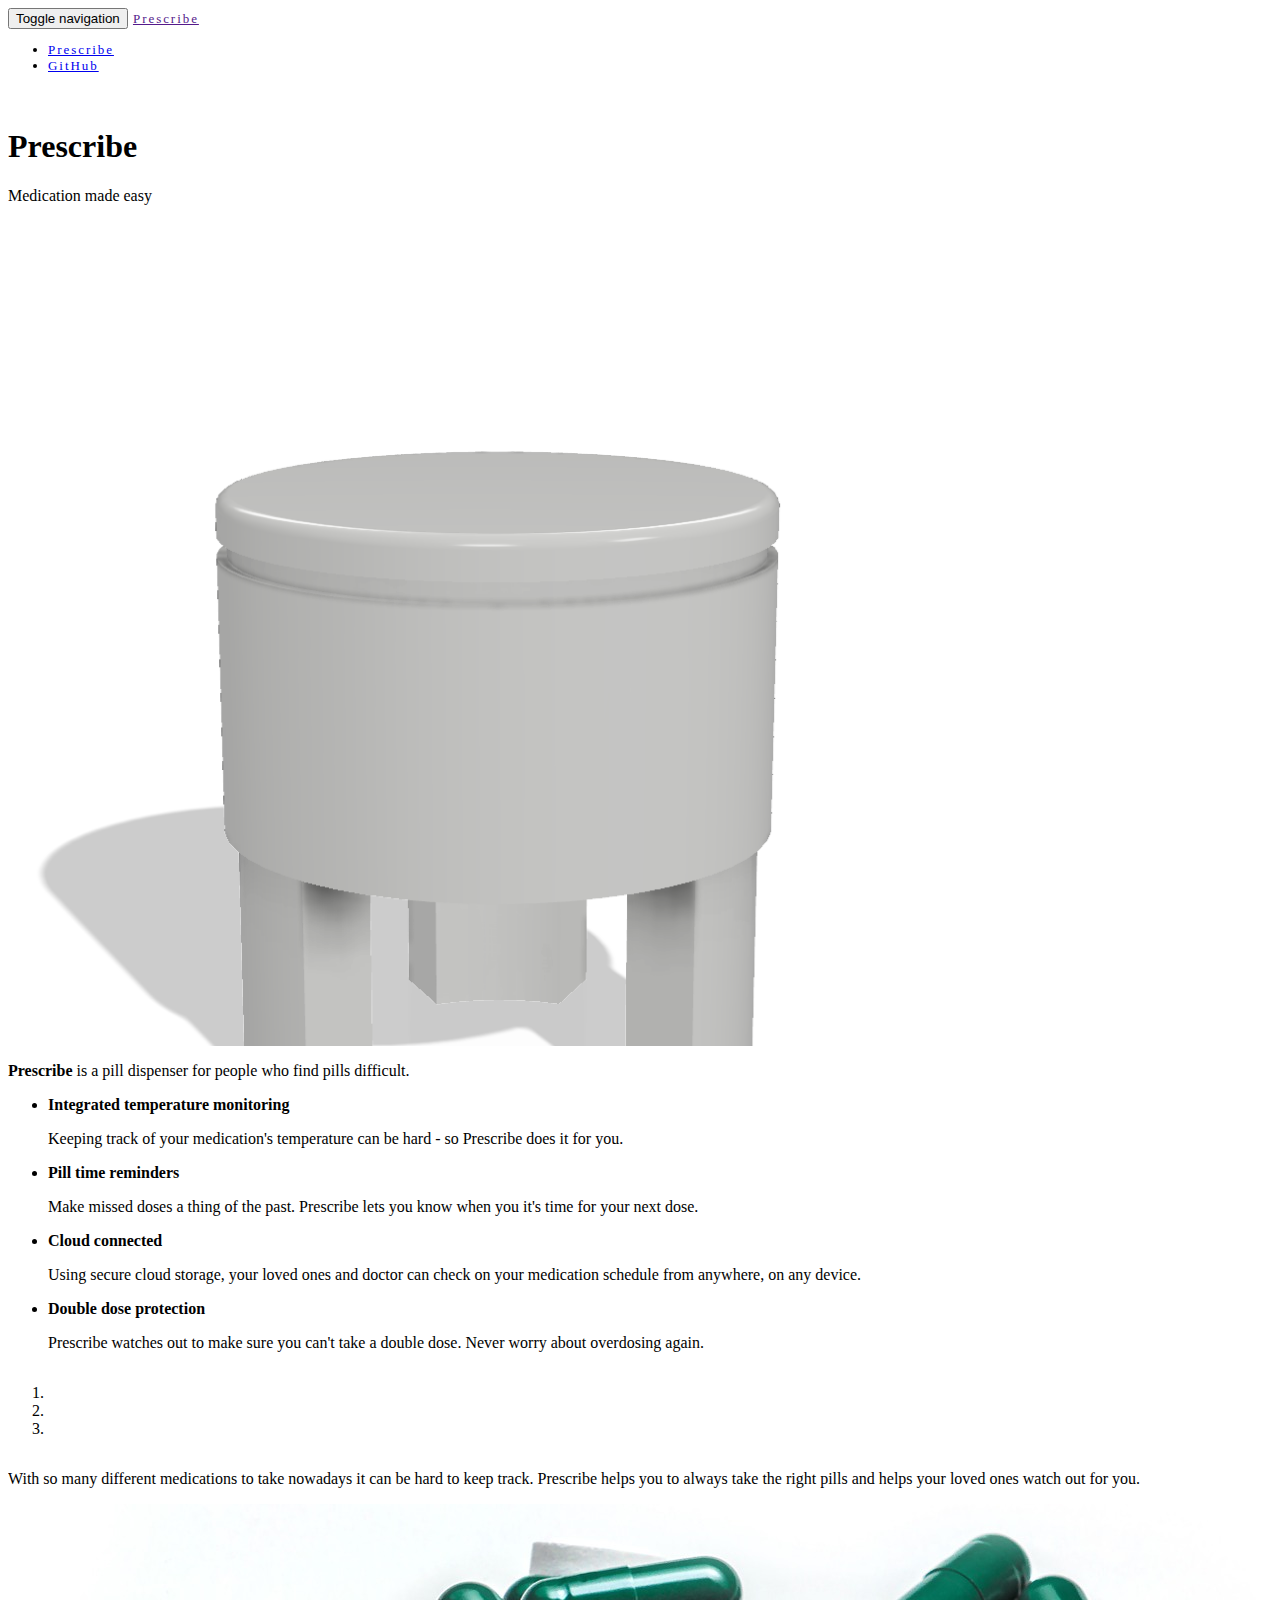
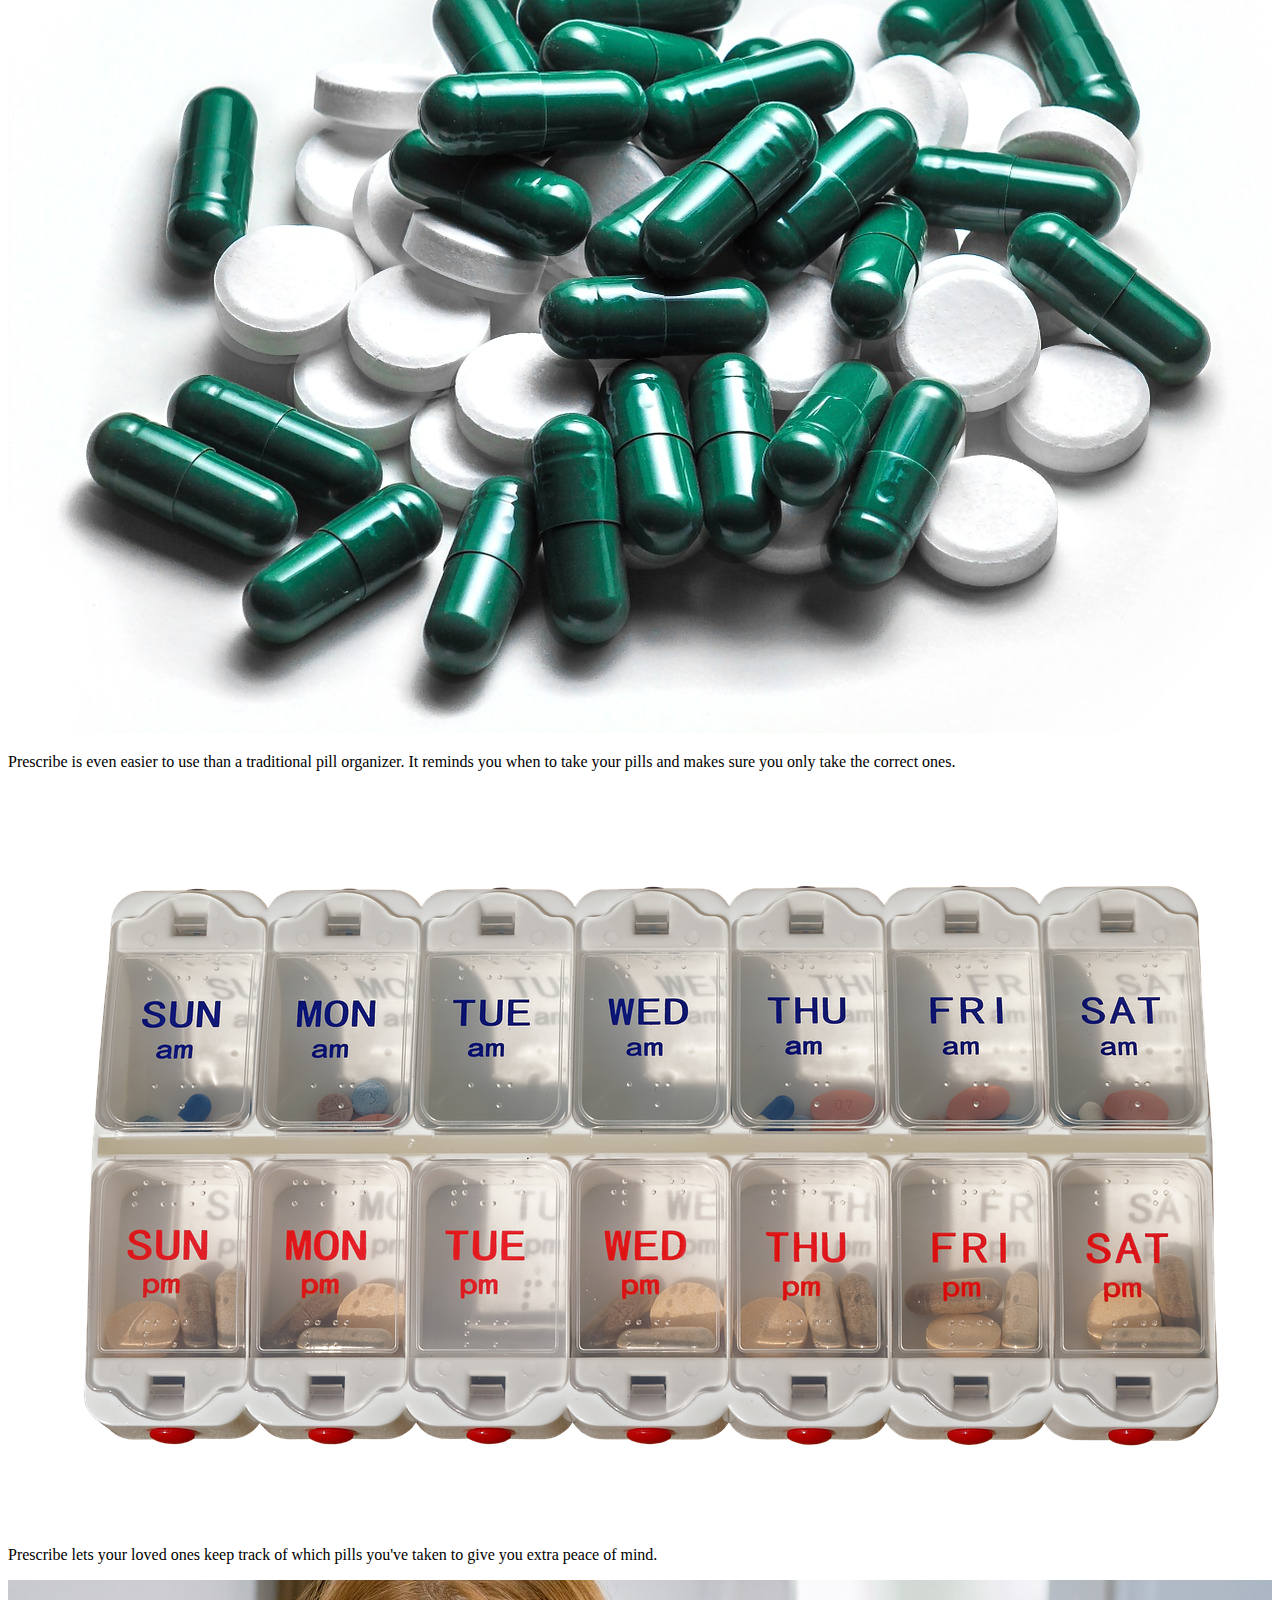
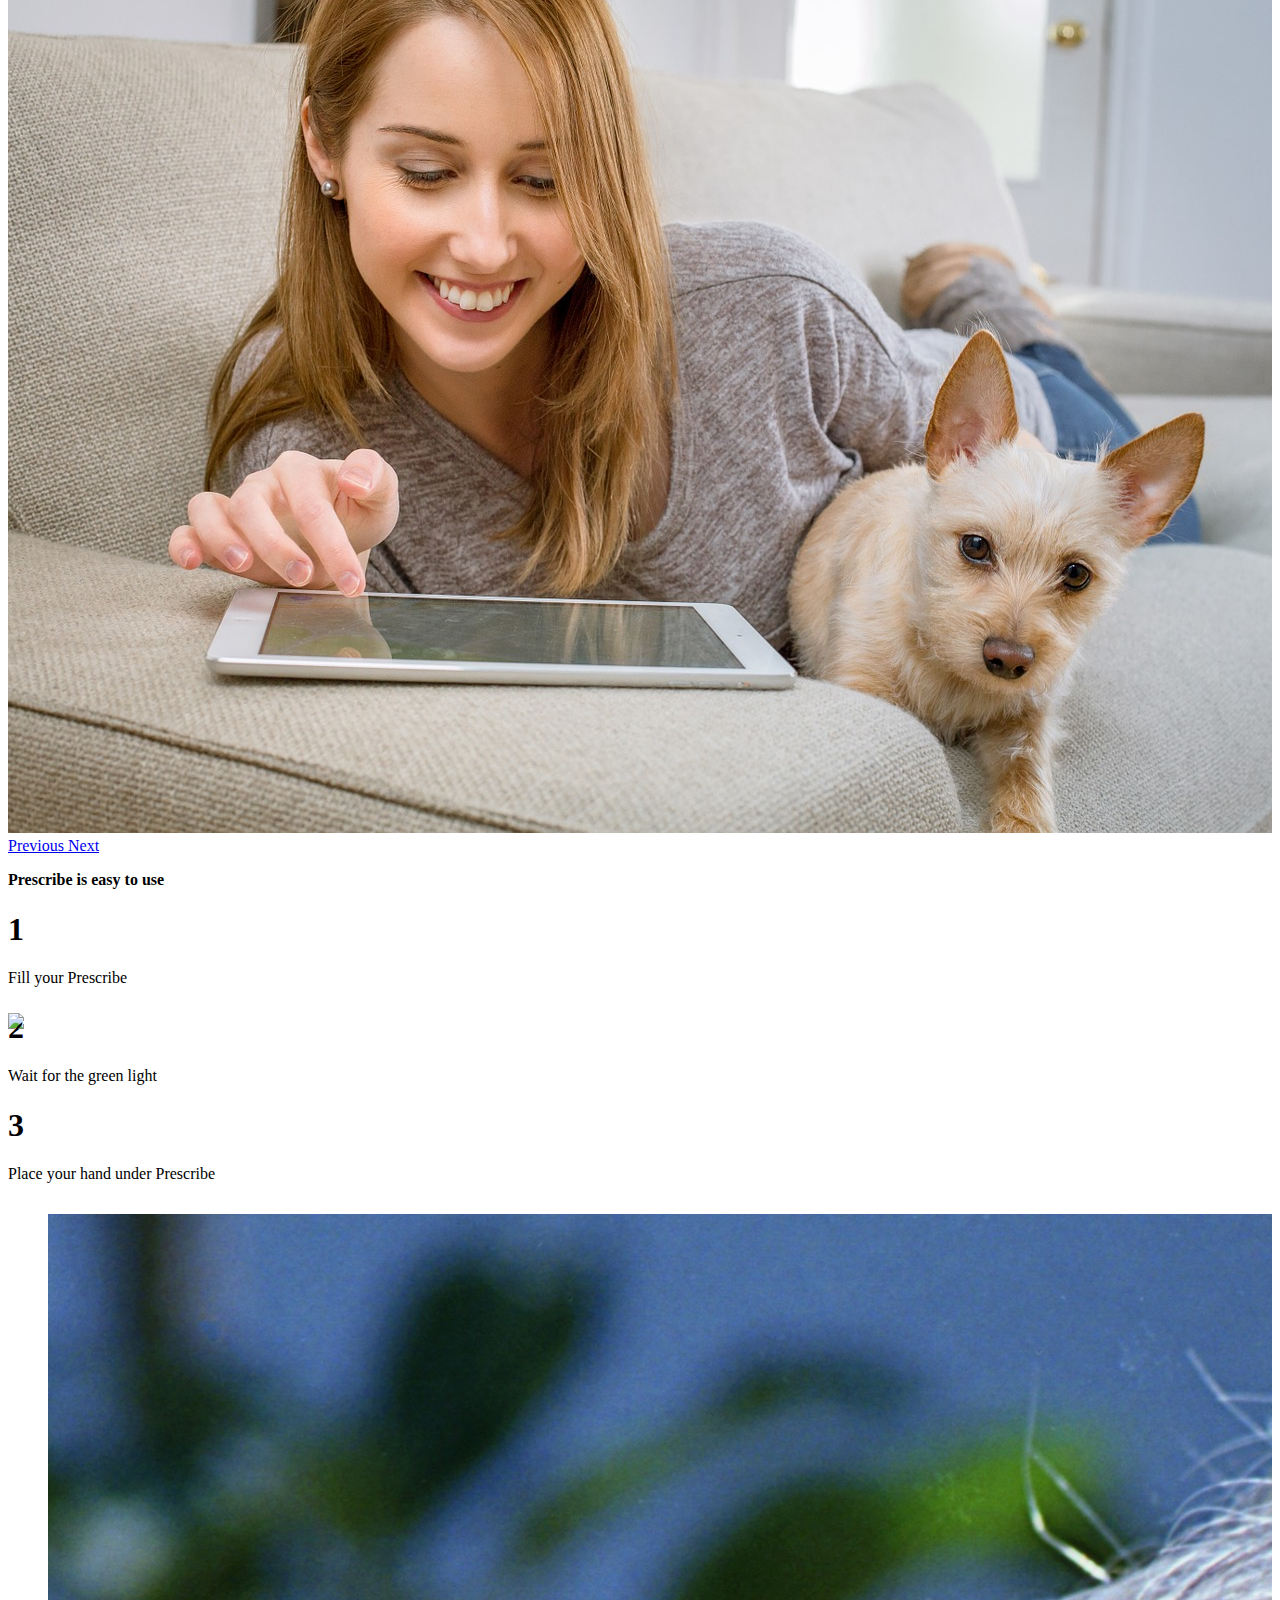
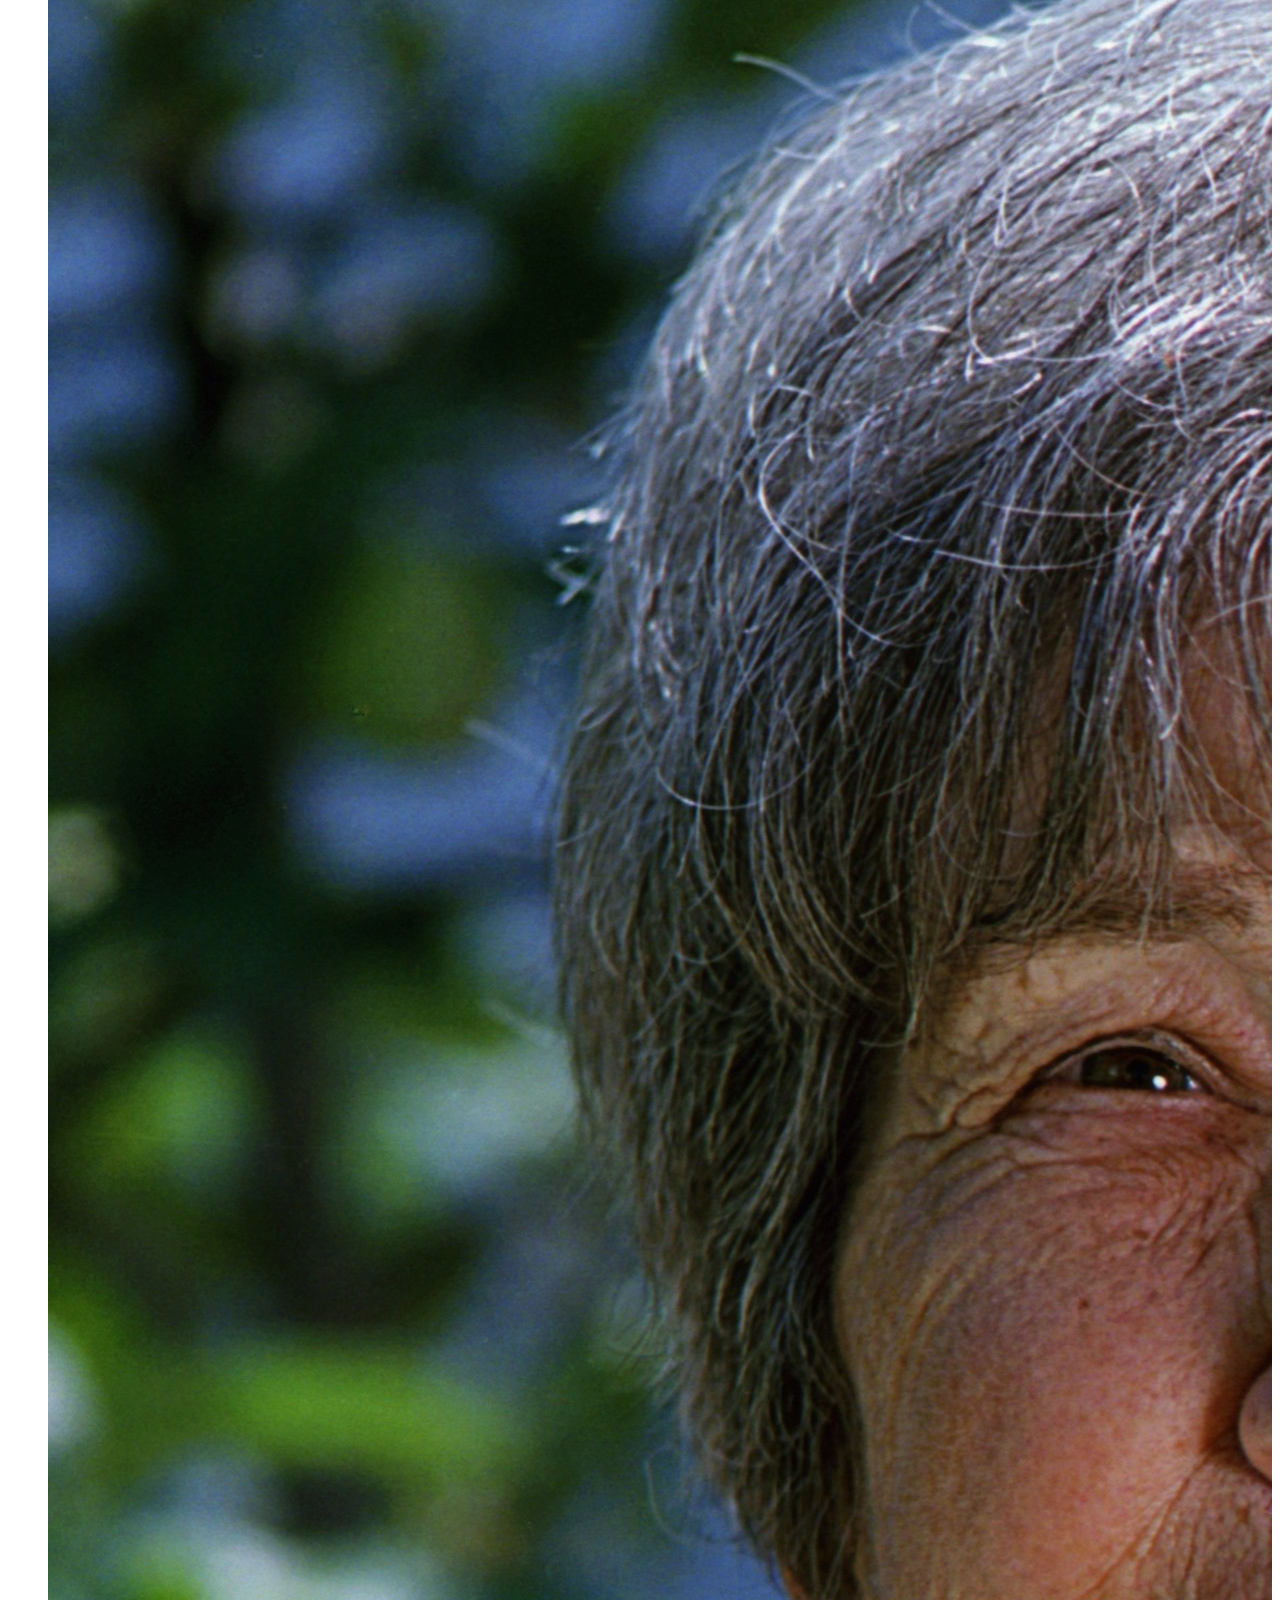
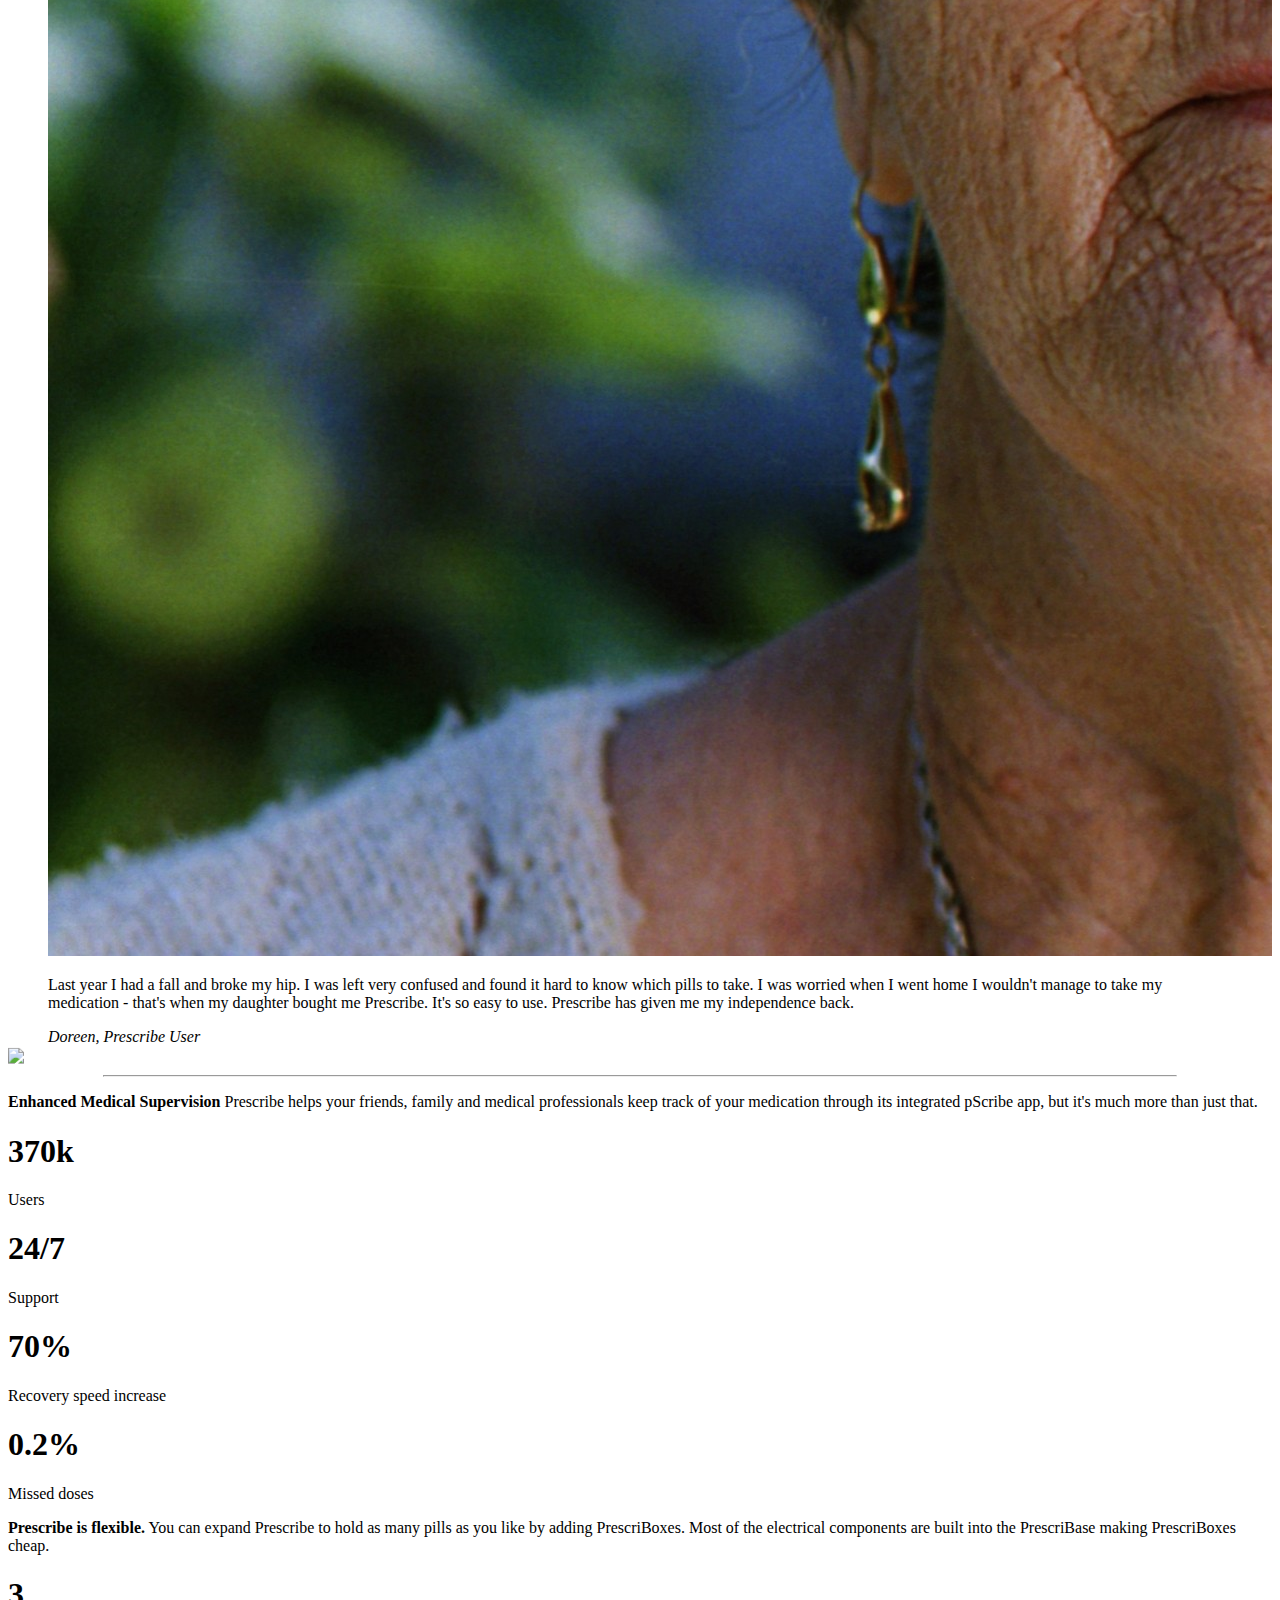
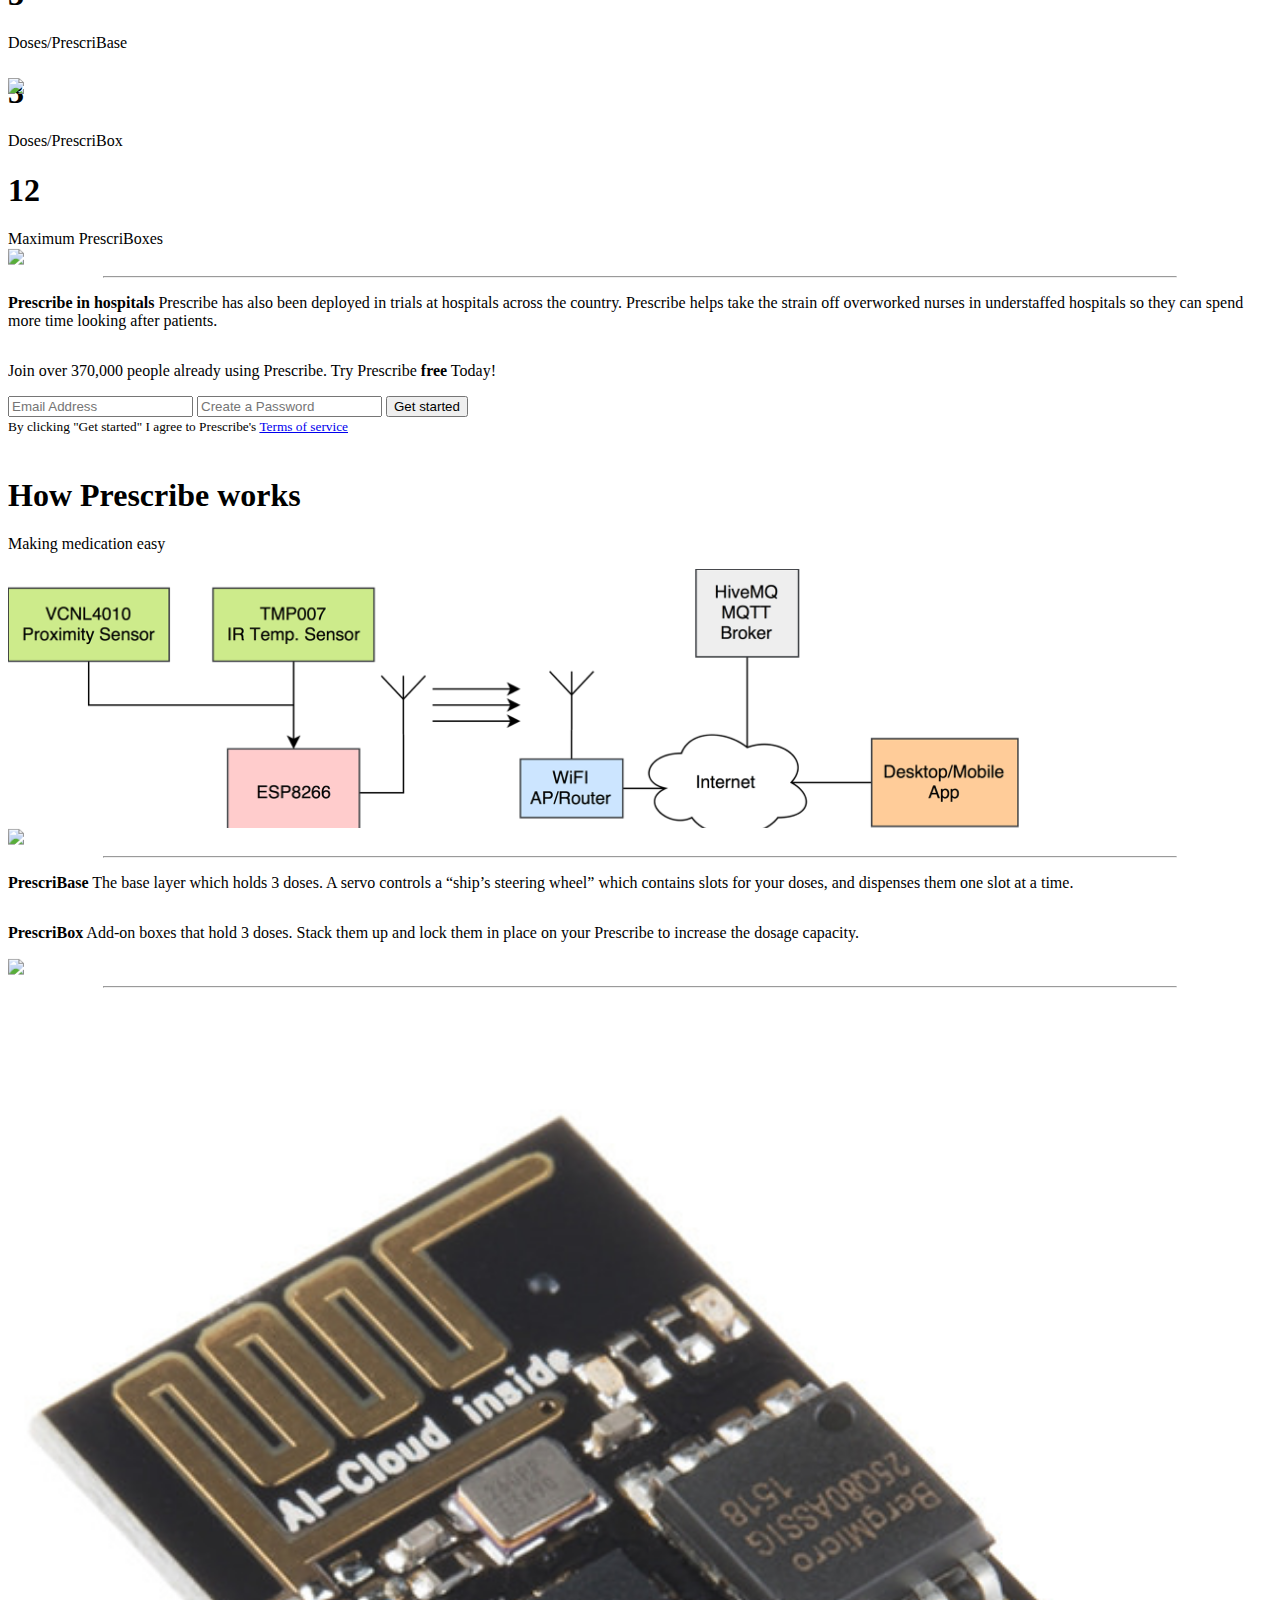
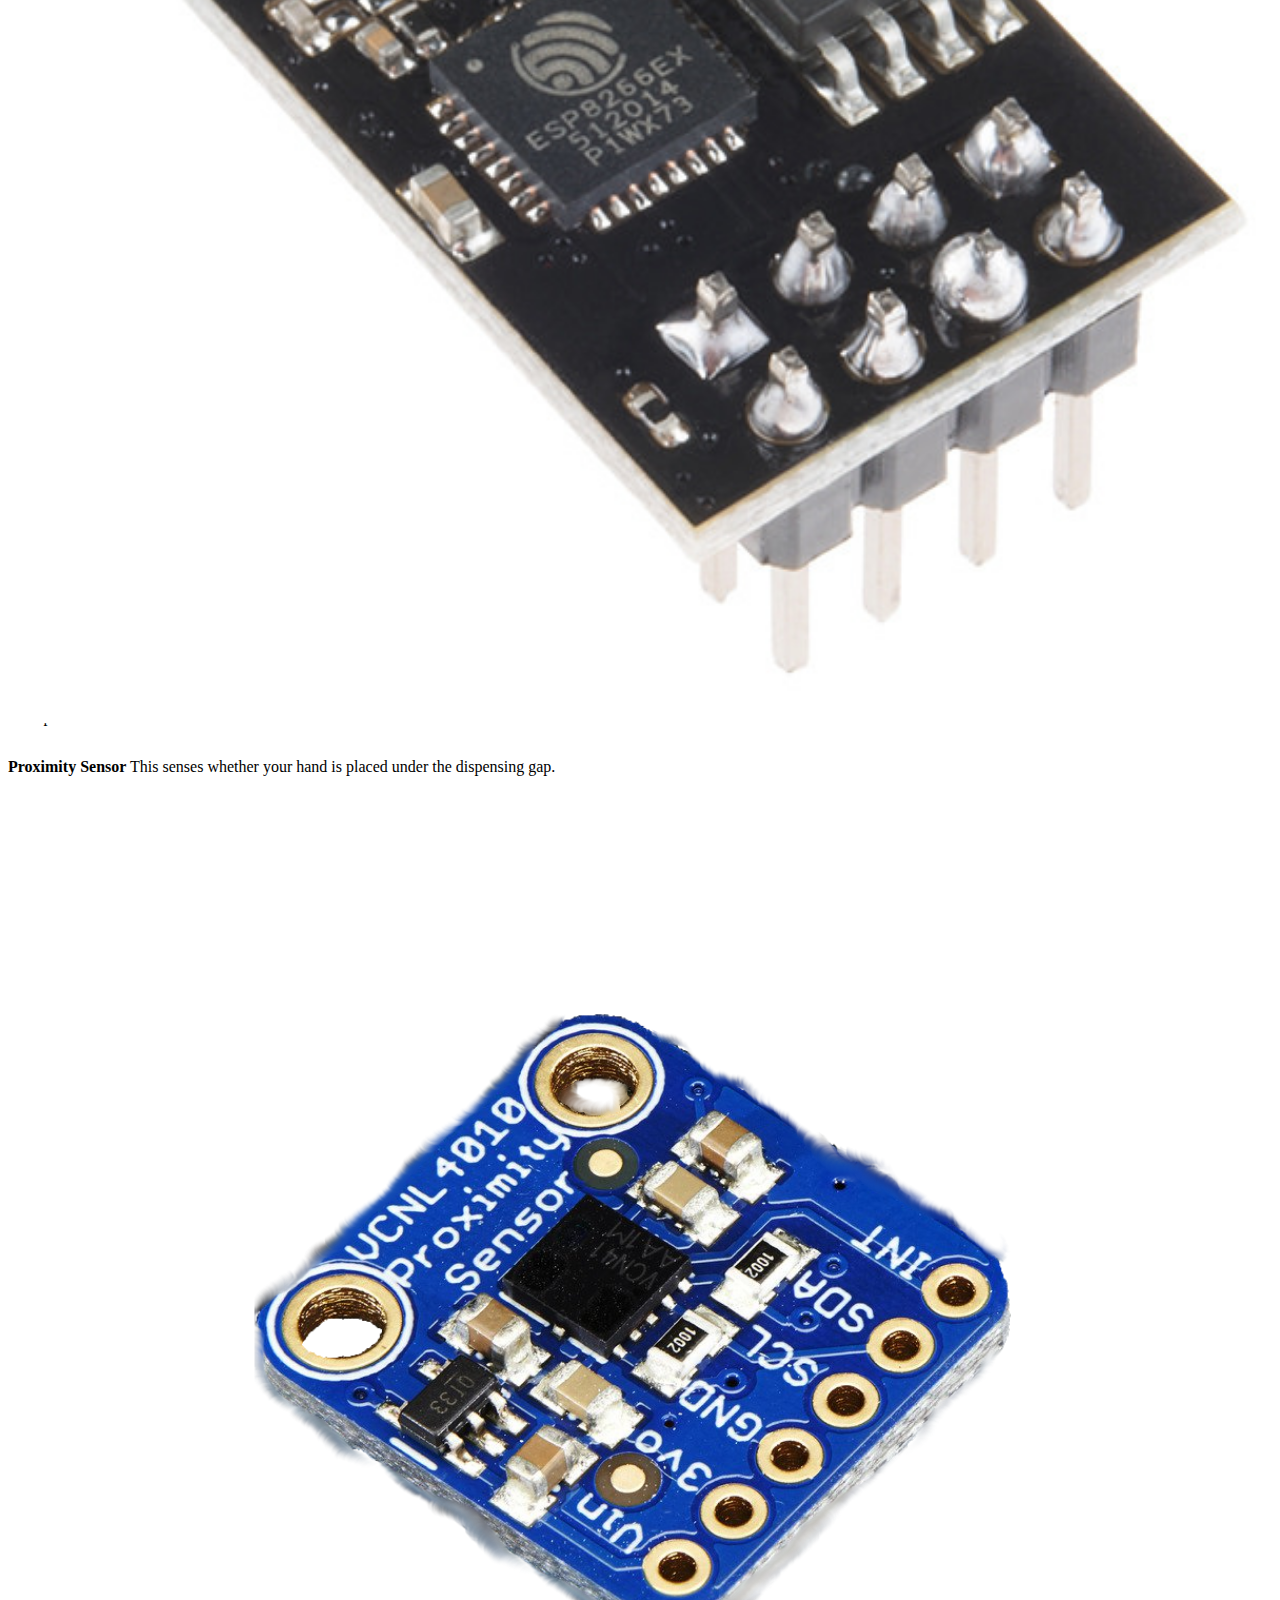
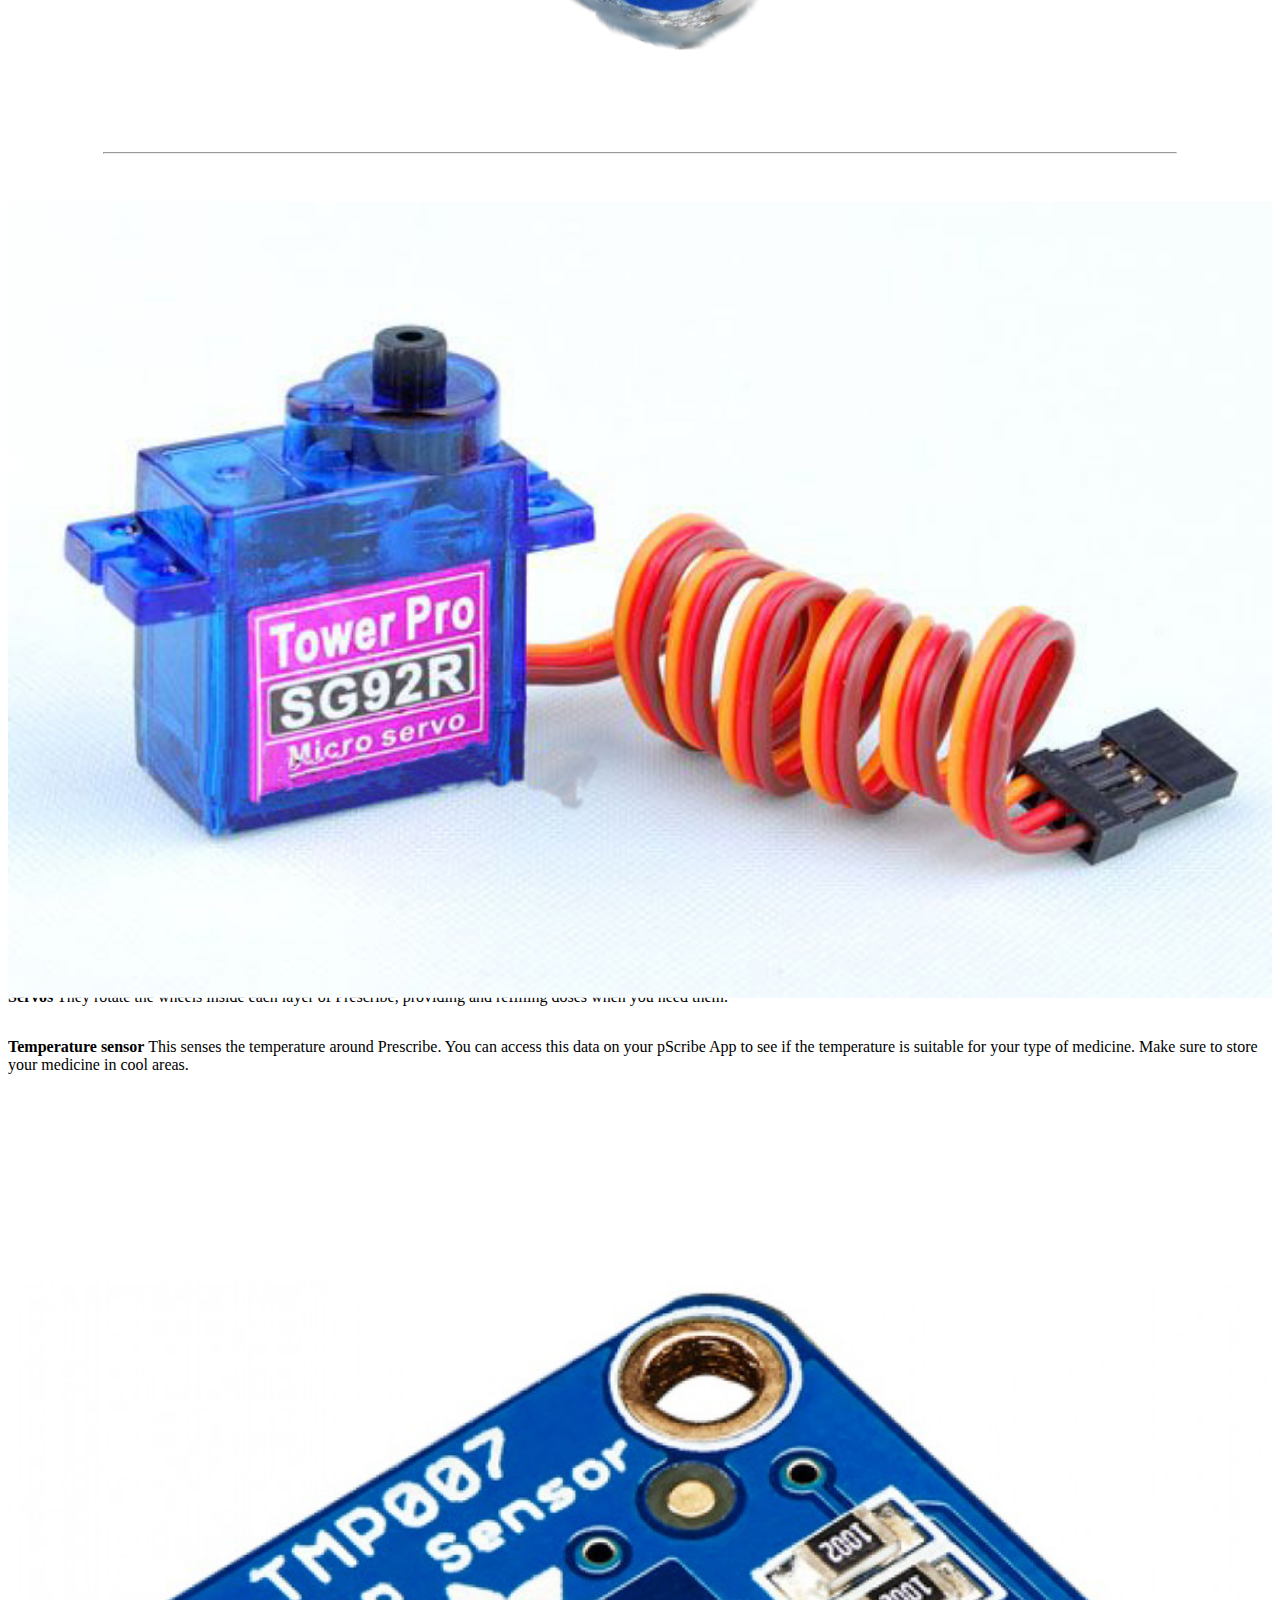
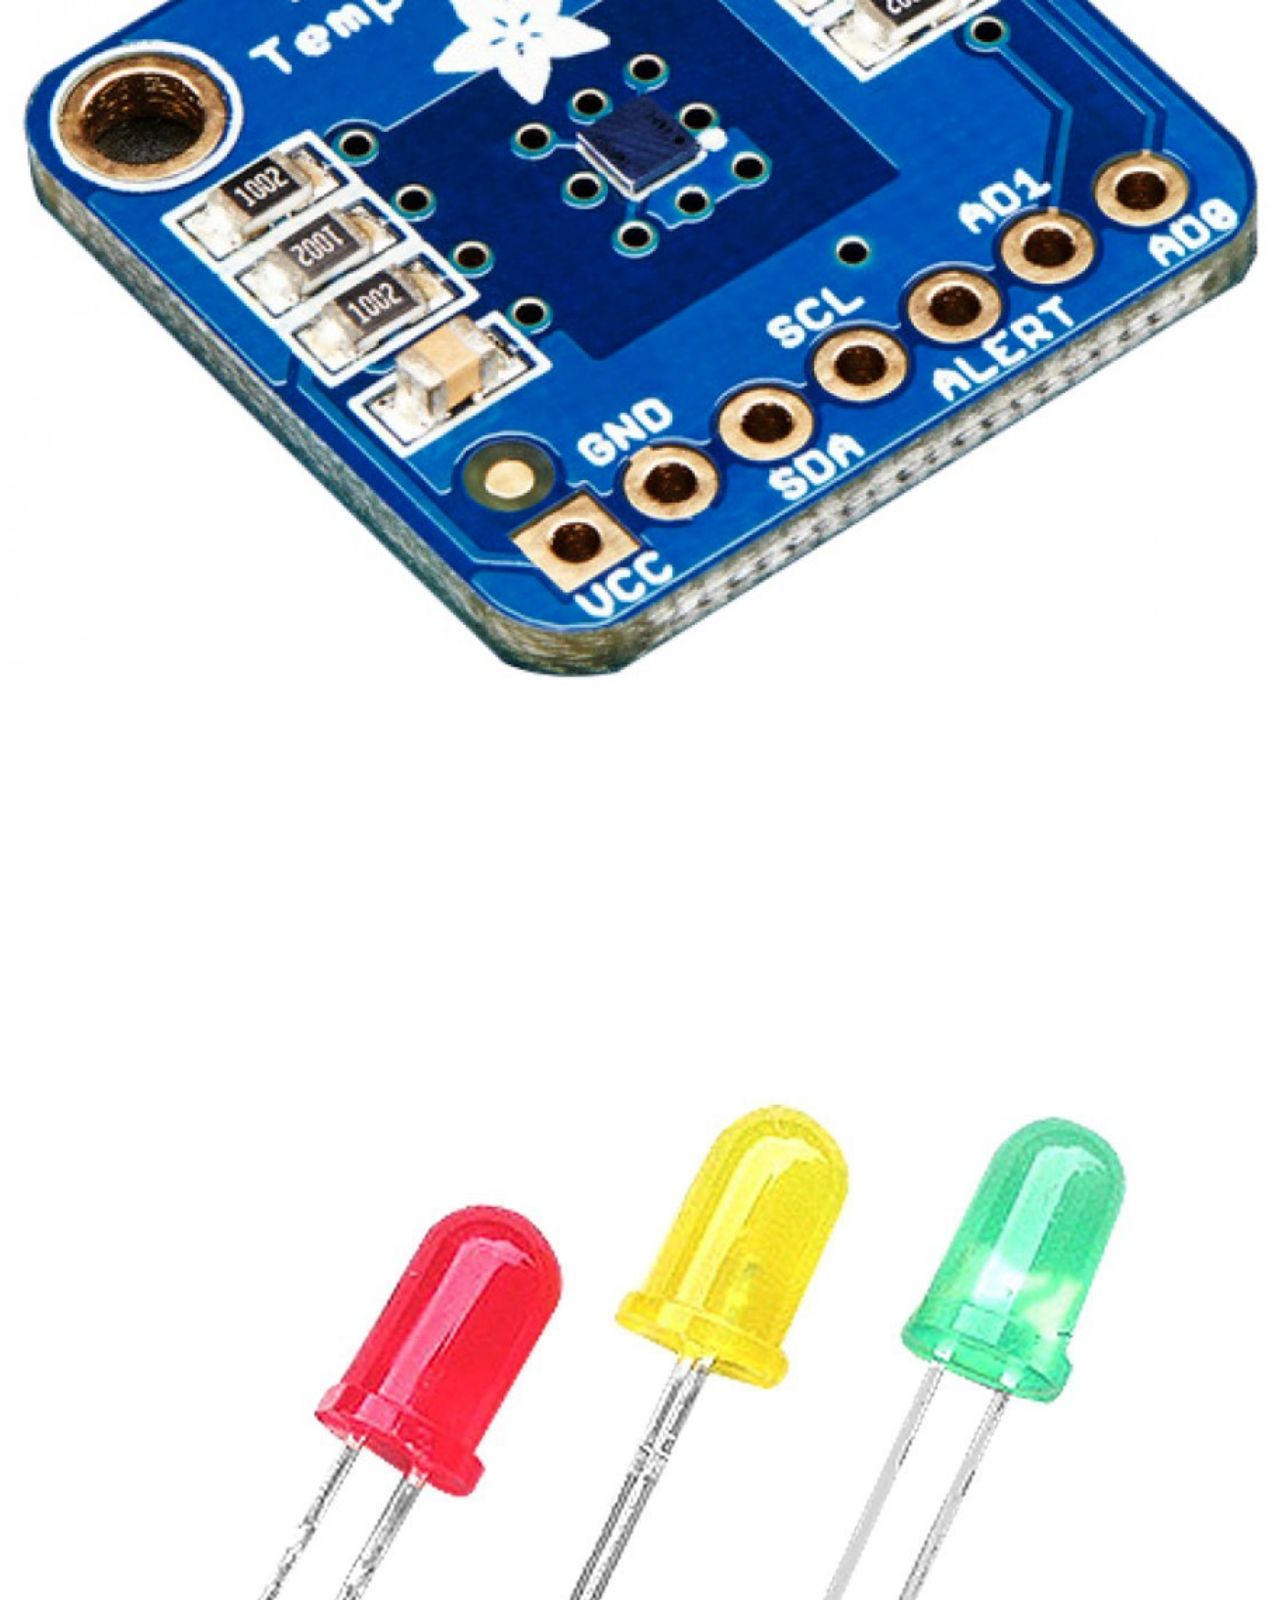
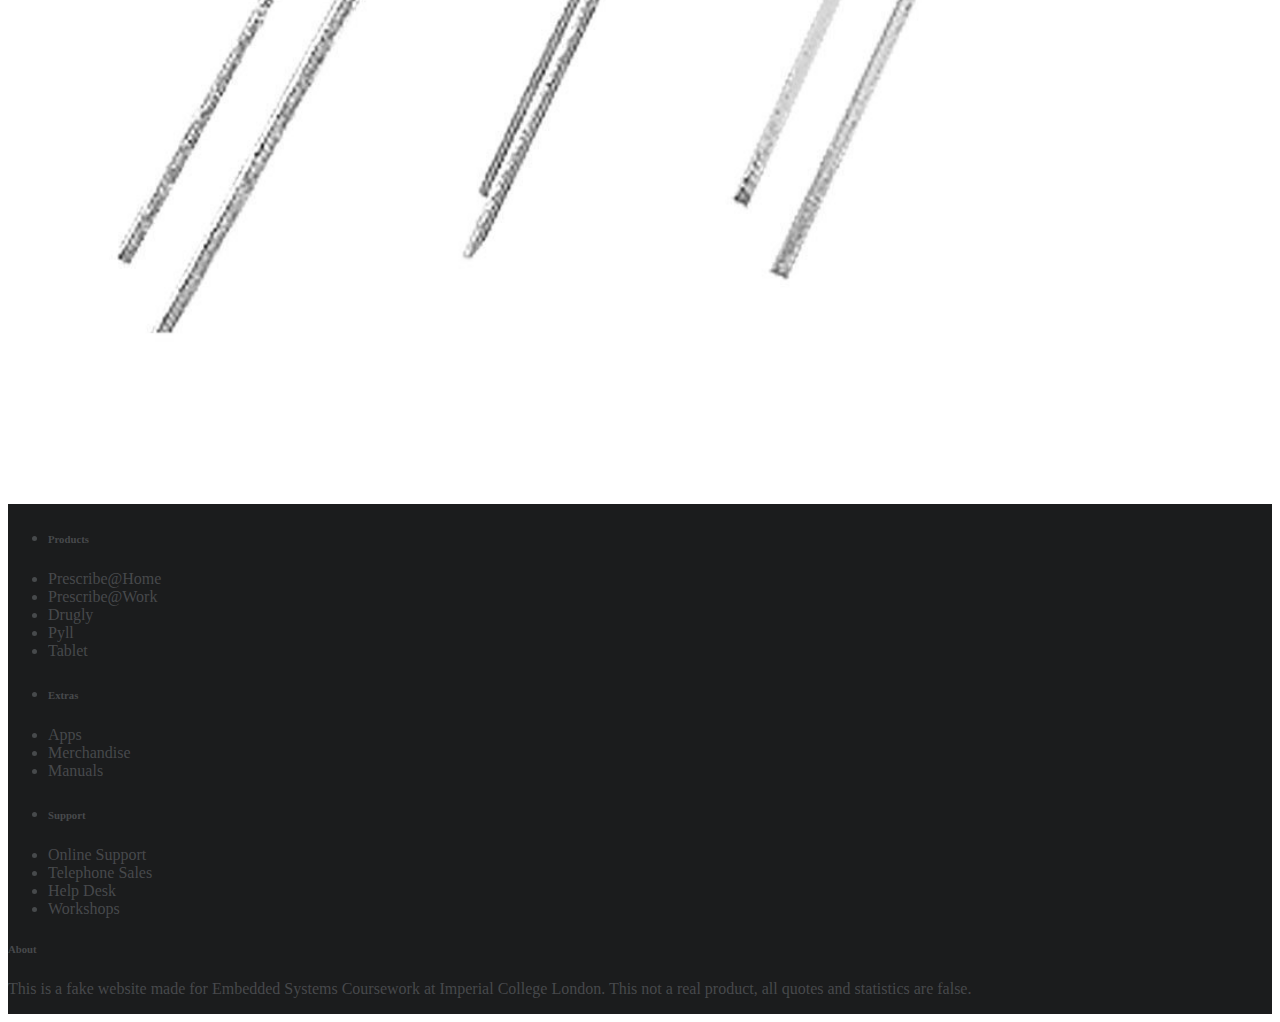
==== commit 1a3b782f: "Final(ish) version" ====
--- a/prescribe_website/docs/index.html
+++ b/prescribe_website/docs/index.html
@@ -13,7 +13,7 @@
 
     <title>
       
-        Minimal &middot; 
+        Prescribe &middot; 
       
     </title>
 
@@ -70,12 +70,6 @@
           <a href="index.html">Prescribe</a>
         </li>
         <li >
-          <a href="home/index.html">@Home</a>
-        </li>
-        <li >
-          <a href="work/index.html">@Work</a>
-        </li>
-        <li >
           <a href="https://github.com/timkchan/practiceReminder">GitHub</a>
         </li>
       </ul>
@@ -134,7 +128,7 @@
             </div>
             <p class="featured-list-icon-text m-b-0"><strong>Cloud connected</strong></p>
             <p class="featured-list-icon-text">
-              Using secure cloud storage, your loved ones and doctor and check on your medication schedule from anywhere, on any device.
+              Using secure cloud storage, your loved ones and doctor can check on your medication schedule from anywhere, on any device.
             </p>
           </li>
 
@@ -167,7 +161,7 @@
             <div class="row">
               <div class="col-sm-8 col-sm-offset-2">
                 <p class="lead m-x-auto text-center">
-                  With so many different medications to take nowadays it can be hard to track. Prescribe helps you to always take the right pills and helps your loved ones watch out for you.</span>
+                  With so many different medications to take nowadays it can be hard to keep track. Prescribe helps you to always take the right pills and helps your loved ones watch out for you.</span>
                 </p>
               </div>
             </div>
@@ -215,6 +209,41 @@
   </div>
 </div>  
 
+<div class="block block-bordered-lg block-overflow-hidden p-b-0 app-block-design">
+  <div class="container">
+    <div class="row pos-r">
+      <div class="col-sm-7 text-xs-center text-sm-left">
+        <p class="lead">
+          <strong>Prescribe is easy to use</strong> 
+        </p>
+        <div class="row">
+          <div class="col-xs-4">
+            <div class="statcard">
+              <h1 class="statcard-number block-title">1</h1>
+              <span class="statcard-desc">Fill your Prescribe</span>
+            </div>
+          </div>
+          <div class="col-xs-4">
+            <div class="statcard">
+              <h1 class="statcard-number block-title">2</h1>
+              <span class="statcard-desc">Wait for the green light</span>
+            </div>
+          </div>
+          <div class="col-xs-4">
+            <div class="statcard">
+              <h1 class="statcard-number block-title">3</h1>
+              <span class="statcard-desc">Place your hand under Prescribe</span>
+            </div>
+          </div>
+        </div>
+      </div>
+    </div>
+  </div>
+  <div class="text-right app-block-design-img">
+    <img src="assets/img/prescribe_hand.png" class="app-translate-50" data-transition="entrance" >
+  </div>
+</div>
+
   
 <div class="block block-bordered-lg">
   <div class="container text-center app-translate-15" data-transition="entrance">
@@ -240,8 +269,8 @@
       </div>
       <div class="col-md-5 col-sm-6 text-xs-center text-sm-left">
         <p class="lead">
-          Prescribe helps you and your family keep track of your medication through its integrated app, but it's much more than just that.
-          
+          <strong>Enhanced Medical Supervision</strong> 
+          Prescribe helps your friends, family and medical professionals keep track of your medication through its integrated pScribe app, but it's much more than just that.
         </p>
         <div class="row m-y-md">
           <div class="col-xs-6">
@@ -282,7 +311,7 @@
     <div class="row pos-r">
       <div class="col-sm-7 text-xs-center text-sm-left">
         <p class="lead">
-          <strong>Prescribe is flexible.</strong> You can expand Prescribe to hold as many pills as you like by adding PrescriBoxes.
+          <strong>Prescribe is flexible.</strong> You can expand Prescribe to hold as many pills as you like by adding PrescriBoxes. Most of the electrical components are built into the PrescriBase making PrescriBoxes cheap.
         </p>
         <div class="row">
           <div class="col-xs-4">
@@ -308,7 +337,27 @@
     </div>
   </div>
   <div class="text-right app-block-design-img">
-    <img src="assets/img/prescribe_orange_small.png" class="app-translate-50" data-transition="entrance">
+    <img src="assets/img/prescribe_box.png" class="app-translate-50" data-transition="entrance">
+  </div>
+</div>
+
+<div class="block block-bordered-lg p-b-0 app-block-stats">
+  <div class="container">
+    <div class="row">
+      <div class="col-md-7 col-sm-6">
+        <img
+          src="assets/img/prescribe_red.png"
+          class="app-translate-5"
+          data-transition="entrance">
+        <hr class="m-t-0 m-b-lg m-x-auto visible-xs">
+      </div>
+      <div class="col-md-5 col-sm-6 text-xs-center text-sm-left">
+        <p class="lead">
+          <strong>Prescribe in hospitals</strong> 
+          Prescribe has also been deployed in trials at hospitals across the country. Prescribe helps take the strain off overworked nurses in understaffed hospitals so they can spend more time looking after patients.
+        </p>
+      </div>
+    </div>
   </div>
 </div>
 
@@ -329,6 +378,155 @@
   </div>
 </div>
 
+<div class="block app-block-intro">
+  <div class="container text-center">
+    <h1 class="block-title m-b-sm text-uppercase app-myphone-brand">How Prescribe works</h1>
+    <p class="lead m-b-lg p-b-md">Making medication easy</p>
+    <img src="assets/img/block_diagram.png">
+  </div>
+</div>
+
+<div class="block block-bordered-lg p-b-0 app-block-stats">
+  <div class="container">
+    <div class="row">
+      <div class="col-md-7 col-sm-6">
+        <img
+          src="assets/img/prescribe_prescribase.png"
+          class="app-translate-5"
+          data-transition="entrance">
+        <hr class="m-t-0 m-b-lg m-x-auto visible-xs">
+      </div>
+      <div class="col-md-5 col-sm-6 text-xs-center text-sm-left">
+        <p class="lead">
+          <strong>PrescriBase</strong>
+          The base layer which holds 3 doses. A servo controls a “ship’s steering wheel” which contains slots for your doses, and dispenses them one slot at a time.
+        </p>
+      </div>
+    </div>
+  </div>
+</div>
+
+<div class="block block-bordered-lg p-b-0 app-block-stats">
+  <div class="container">
+    <div class="row">
+      <div class="col-md-7 col-sm-6">
+        <p class="lead">
+          <strong>PrescriBox</strong>
+          Add-on boxes that hold 3 doses. Stack them up and lock them in place on your Prescribe to increase the dosage capacity.
+        </p>
+      </div>
+      <div class="col-md-5 col-sm-6 text-xs-center text-sm-left">
+        <img
+          src="assets/img/prescribe_prescribox.png"
+          class="app-translate-5"
+          data-transition="entrance">
+        <hr class="m-t-0 m-b-lg m-x-auto visible-xs">
+      </div>
+    </div>
+  </div>
+</div>
+
+<div class="block block-bordered-lg p-b-0 app-block-stats">
+  <div class="container">
+    <div class="row">
+      <div class="col-md-7 col-sm-6">
+        <img
+          src="assets/img/esp.jpg"
+          class="app-translate-5"
+          data-transition="entrance">
+        <hr class="m-t-0 m-b-lg m-x-auto visible-xs">
+      </div>
+      <div class="col-md-5 col-sm-6 text-xs-center text-sm-left">
+        <p class="lead">
+          <strong>Chip</strong>
+The ESP8266MOD chip communicates with the sensors and LEDs and connects to the Internet, giving you extended control and access to usage data of Prescribe on your computer or smartphone.
+        </p>
+      </div>
+    </div>
+  </div>
+</div>
+
+<div class="block block-bordered-lg p-b-0 app-block-stats">
+  <div class="container">
+    <div class="row">
+      <div class="col-md-7 col-sm-6">
+        <p class="lead">
+          <strong>Proximity Sensor</strong>        
+This senses whether your hand is placed under the dispensing gap.
+        </p>
+      </div>
+      <div class="col-md-5 col-sm-6 text-xs-center text-sm-left">
+        <img
+          src="assets/img/prox.png"
+          class="app-translate-5"
+          data-transition="entrance">
+        <hr class="m-t-0 m-b-lg m-x-auto visible-xs">
+      </div>
+    </div>
+  </div>
+</div>
+
+<div class="block block-bordered-lg p-b-0 app-block-stats">
+  <div class="container">
+    <div class="row">
+      <div class="col-md-7 col-sm-6">
+        <img
+          src="assets/img/servo.jpg"
+          class="app-translate-5"
+          data-transition="entrance">
+        <hr class="m-t-0 m-b-lg m-x-auto visible-xs">
+      </div>
+      <div class="col-md-5 col-sm-6 text-xs-center text-sm-left">
+        <p class="lead">
+          <strong>Servos</strong>
+They rotate the wheels inside each layer of Prescribe, providing and refilling doses when you need them.
+        </p>
+      </div>
+    </div>
+  </div>
+</div>
+
+<div class="block block-bordered-lg p-b-0 app-block-stats">
+  <div class="container">
+    <div class="row">
+      <div class="col-md-7 col-sm-6">
+        <p class="lead">
+          <strong>Temperature sensor</strong>        
+This senses the temperature around Prescribe. You can access this data on your pScribe App to see if the temperature is suitable for your type of medicine. Make sure to store your medicine in cool areas.
+        </p>
+      </div>
+      <div class="col-md-5 col-sm-6 text-xs-center text-sm-left">
+        <img
+          src="assets/img/tmp.jpg"
+          class="app-translate-5"
+          data-transition="entrance">
+        <hr class="m-t-0 m-b-lg m-x-auto visible-xs">
+      </div>
+    </div>
+  </div>
+</div>
+  
+<div class="block block-bordered-lg p-b-0 app-block-stats">
+  <div class="container">
+    <div class="row">
+      <div class="col-md-7 col-sm-6">
+        <img
+          src="assets/img/led.jpg"
+          class="app-translate-5"
+          data-transition="entrance">
+        <hr class="m-t-0 m-b-lg m-x-auto visible-xs">
+      </div>
+      <div class="col-md-5 col-sm-6 text-xs-center text-sm-left">
+        <p class="lead">
+          <strong>LEDs</strong>
+Red means it’s not yet time for your next dosage. Green means it’s time.
+        </p>
+      </div>
+    </div>
+  </div>
+</div>
+
+
 <div class="block app-block-footer">
   <div class="container">
     <div class="row">
